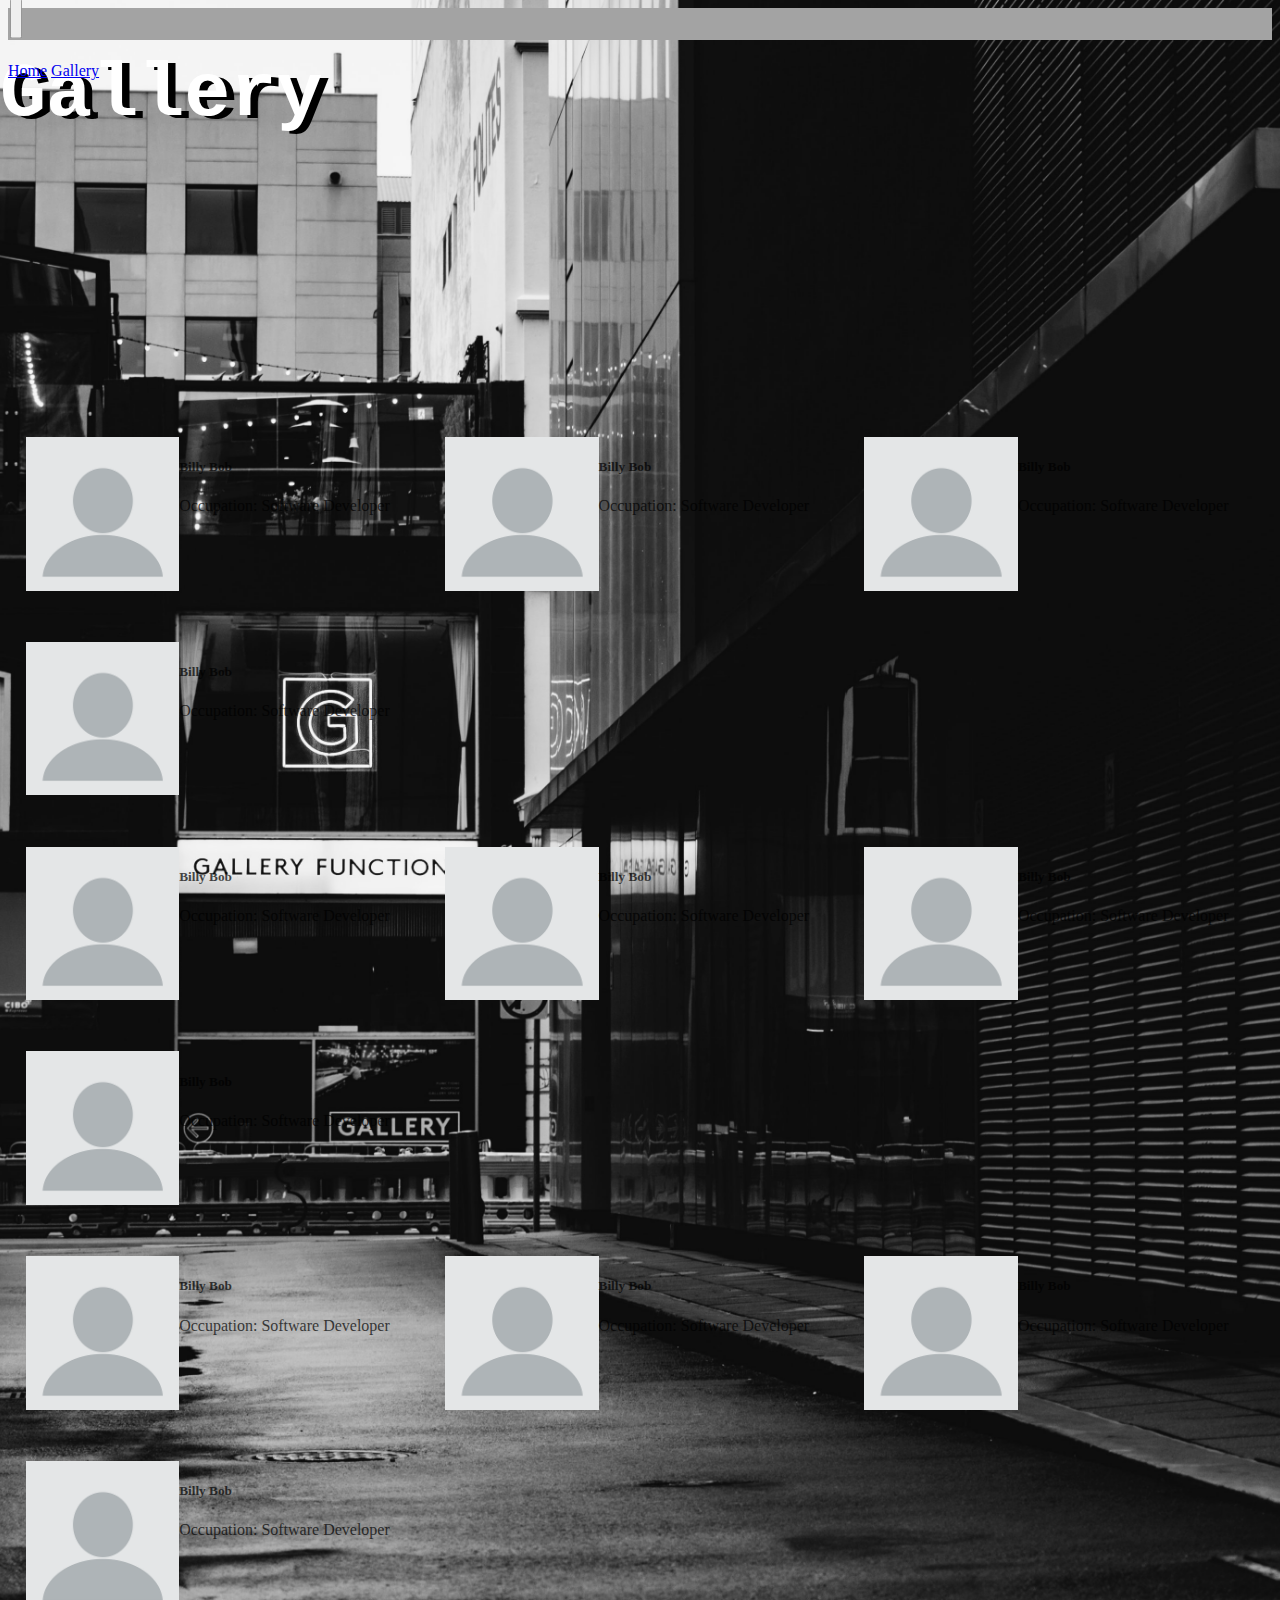
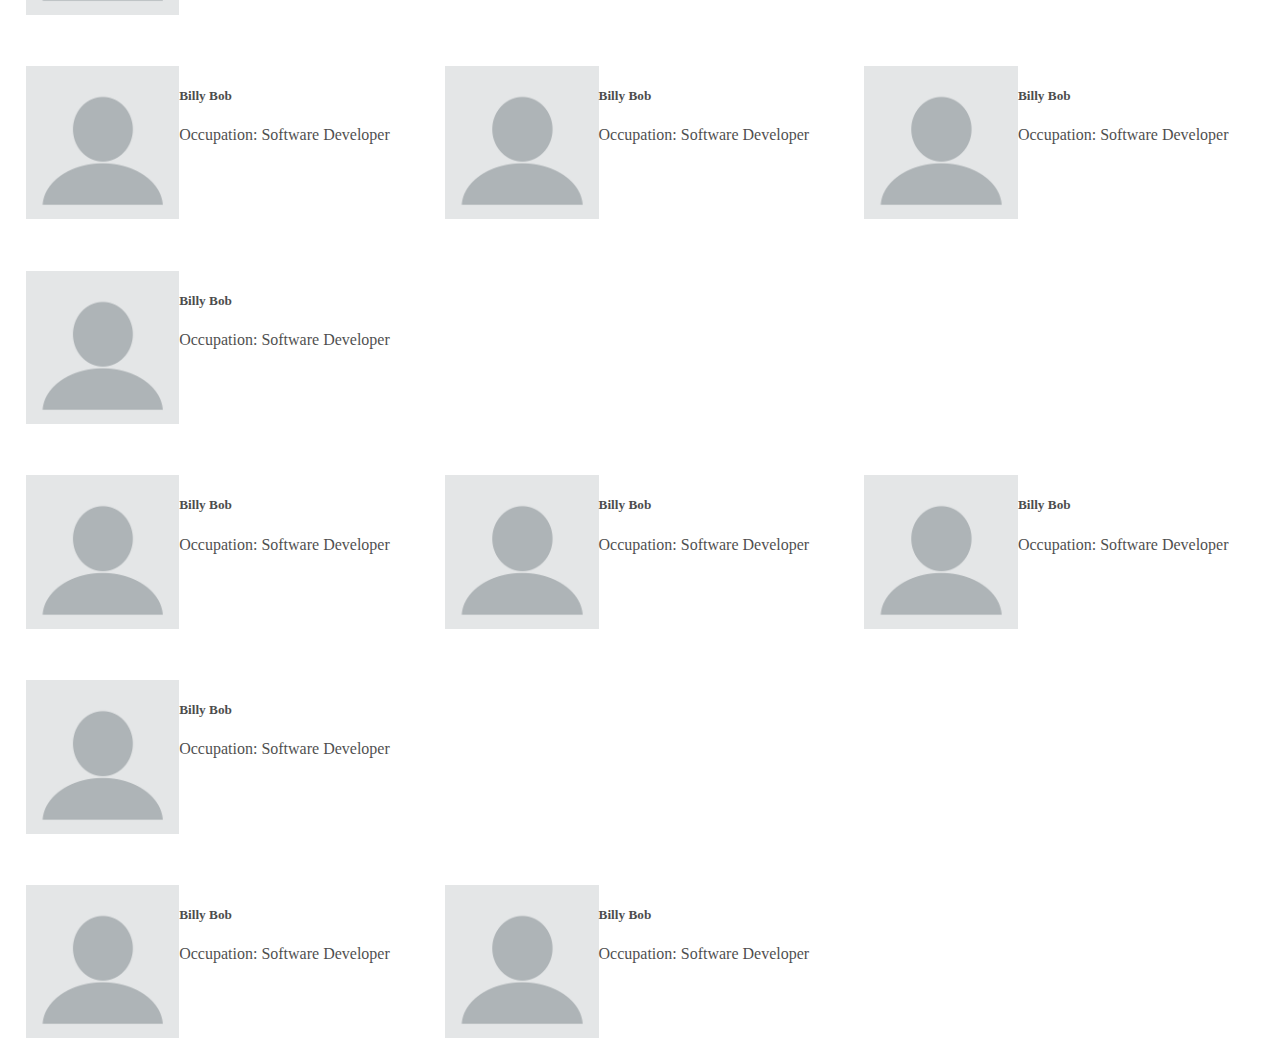
==== gallery.html @ fb4e07bd "Add default images for gallery" ====
<!DOCTYPE html>

<html>
    <head>
        <meta charset="utf-8">
        <meta http-equiv="X-UA-Compatible" content="IE=edge">
        <meta name="description" content="">
        <meta name="viewport" content="width=device-width, initial-scale=1, shrink-to-fit=no">
        <link rel="stylesheet" href="https://cdn.jsdelivr.net/npm/bootstrap-icons@1.4.0/font/bootstrap-icons.css">
        <link href="https://cdn.jsdelivr.net/npm/bootstrap@5.0.0-beta2/dist/css/bootstrap.min.css"
        rel="stylesheet" integrity="sha384-BmbxuPwQa2lc/FVzBcNJ7UAyJxM6wuqIj61tLrc4wSX0szH/Ev+nYRRuWlolflfl" crossorigin="anonymous">
        <link rel="stylesheet" href="galleryStyle.css">
        <title>Most Wanted List</title>
    </head>
    <body>
        <nav class="navbar navbar-expand-lg navbar-light">
            <div class="container-fluid">
                <a class="navbar-brand" href="#"></a>
                <button class="navbar-toggler" type="button" data-bs-toggle="collapse" data-bs-target="#navbarNavAltMarkup" aria-controls="navbarNavAltMarkup" aria-expanded="false" aria-label="Toggle navigation">
                <span class="navbar-toggler-icon"></span>
                </button>
                <div class="collapse navbar-collapse" id="navbarNavAltMarkup">
                <div class="navbar-nav">
                    <a class="nav-link" href="./index.html">Home</a>
                    <a class="nav-link active" aria-current="page" href="#">Gallery</a>

                </div>
                </div>
            </div>
        </nav>
        <div class="background" >
            <a href="https://unsplash.com/@marcus_wallis?utm_source=unsplash&utm_medium=referral&utm_content=creditCopyText" readonly></a>
            <a href="/s/photos/gallery?utm_source=unsplash&utm_medium=referral&utm_content=creditCopyText" readonly></a>
            <div class="container-fluid h-100">
                <div class="row divheight">
                    <div class="d-flex justify-content-center align-items-center p-2 title">
                        <h1>Gallery</h1>
                    </div>
                </div>
                <!-- <div class="row">
                    <div class="col"></div>
                </div> -->
                <div class="row">
                    <div class="col"></div>
                    <div class="card bg-dark text-white col">
                        <img src="images\no-img.png" alt="Random Photo" class="card-img" alt="...">
                        <div class="card-img-overlay">
                            <h5 class="card-title">Billy Bob</h5>
                            <p class="card-text">Occupation: Software Developer</p>
                        </div>
                    </div>
                    
                    <div class="card bg-dark text-white col">
                        <img src="images\no-img.png" alt="Random Photo" class="card-img" alt="...">
                        <div class="card-img-overlay">
                            <h5 class="card-title">Billy Bob</h5>
                            <p class="card-text">Occupation: Software Developer</p>
                        </div>
                    </div>

                    <div class="card bg-dark text-white col">
                        <img src="images\no-img.png" alt="Random Photo" class="card-img" alt="...">
                        <div class="card-img-overlay">
                            <h5 class="card-title">Billy Bob</h5>
                            <p class="card-text">Occupation: Software Developer</p>
                        </div>
                    </div>

                    <div class="card bg-dark text-white col">
                        <img src="images\no-img.png" alt="Random Photo" class="card-img" alt="...">
                        <div class="card-img-overlay">
                            <h5 class="card-title">Billy Bob</h5>
                            <p class="card-text">Occupation: Software Developer</p>
                        </div>
                    </div>
                    <div class="col"></div>
                </div>

                <!-- <div class="row">
                    <div class="col"></div>
                </div> -->
                <div class="row">
                    <div class="col"></div>
                    <div class="card bg-dark text-white col">
                        <img src="images\no-img.png" alt="Random Photo" class="card-img" alt="...">
                        <div class="card-img-overlay">
                            <h5 class="card-title">Billy Bob</h5>
                            <p class="card-text">Occupation: Software Developer</p>
                        </div>
                    </div>
                    
                    <div class="card bg-dark text-white col">
                        <img src="images\no-img.png" alt="Random Photo" class="card-img" alt="...">
                        <div class="card-img-overlay">
                            <h5 class="card-title">Billy Bob</h5>
                            <p class="card-text">Occupation: Software Developer</p>
                        </div>
                    </div>

                    <div class="card bg-dark text-white col">
                        <img src="images\no-img.png" alt="Random Photo" class="card-img" alt="...">
                        <div class="card-img-overlay">
                            <h5 class="card-title">Billy Bob</h5>
                            <p class="card-text">Occupation: Software Developer</p>
                        </div>
                    </div>

                    <div class="card bg-dark text-white col">
                        <img src="images\no-img.png" alt="Random Photo" class="card-img" alt="...">
                        <div class="card-img-overlay">
                            <h5 class="card-title">Billy Bob</h5>
                            <p class="card-text">Occupation: Software Developer</p>
                        </div>
                    </div>
                    <div class="col"></div>
                </div>

                <!-- <div class="row">
                    <div class="col"></div>
                </div> -->
                <div class="row">
                    <div class="col"></div>
                    <div class="card bg-dark text-white col">
                        <img src="images\no-img.png" alt="Random Photo" class="card-img" alt="...">
                        <div class="card-img-overlay">
                            <h5 class="card-title">Billy Bob</h5>
                            <p class="card-text">Occupation: Software Developer</p>
                        </div>
                    </div>
                    
                    <div class="card bg-dark text-white col">
                        <img src="images\no-img.png" alt="Random Photo" class="card-img" alt="...">
                        <div class="card-img-overlay">
                            <h5 class="card-title">Billy Bob</h5>
                            <p class="card-text">Occupation: Software Developer</p>
                        </div>
                    </div>

                    <div class="card bg-dark text-white col">
                        <img src="images\no-img.png" alt="Random Photo" class="card-img" alt="...">
                        <div class="card-img-overlay">
                            <h5 class="card-title">Billy Bob</h5>
                            <p class="card-text">Occupation: Software Developer</p>
                        </div>
                    </div>

                    <div class="card bg-dark text-white col">
                        <img src="images\no-img.png" alt="Random Photo" class="card-img" alt="...">
                        <div class="card-img-overlay">
                            <h5 class="card-title">Billy Bob</h5>
                            <p class="card-text">Occupation: Software Developer</p>
                        </div>
                    </div>
                    <div class="col"></div>
                </div>
<!-- 
                <div class="row">
                    <div class="col"></div>
                </div> -->
                <div class="row">
                    <div class="col"></div>
                    <div class="card bg-dark text-white col">
                        <img src="images\no-img.png" alt="Random Photo" class="card-img" alt="...">
                        <div class="card-img-overlay">
                            <h5 class="card-title">Billy Bob</h5>
                            <p class="card-text">Occupation: Software Developer</p>
                        </div>
                    </div>
                    
                    <div class="card bg-dark text-white col">
                        <img src="images\no-img.png" alt="Random Photo" class="card-img" alt="...">
                        <div class="card-img-overlay">
                            <h5 class="card-title">Billy Bob</h5>
                            <p class="card-text">Occupation: Software Developer</p>
                        </div>
                    </div>

                    <div class="card bg-dark text-white col">
                        <img src="images\no-img.png" alt="Random Photo" class="card-img" alt="...">
                        <div class="card-img-overlay">
                            <h5 class="card-title">Billy Bob</h5>
                            <p class="card-text">Occupation: Software Developer</p>
                        </div>
                    </div>

                    <div class="card bg-dark text-white col">
                        <img src="images\no-img.png" alt="Random Photo" class="card-img" alt="...">
                        <div class="card-img-overlay">
                            <h5 class="card-title">Billy Bob</h5>
                            <p class="card-text">Occupation: Software Developer</p>
                        </div>
                    </div>
                    <div class="col"></div>
                </div>

                <div class="row">
                    <div class="col"></div>
                    <div class="card bg-dark text-white col">
                        <img src="images\no-img.png" alt="Random Photo" class="card-img" alt="...">
                        <div class="card-img-overlay">
                            <h5 class="card-title">Billy Bob</h5>
                            <p class="card-text">Occupation: Software Developer</p>
                        </div>
                    </div>
                    
                    <div class="card bg-dark text-white col">
                        <img src="images\no-img.png" alt="Random Photo" class="card-img" alt="...">
                        <div class="card-img-overlay">
                            <h5 class="card-title">Billy Bob</h5>
                            <p class="card-text">Occupation: Software Developer</p>
                        </div>
                    </div>

                    <div class="card bg-dark text-white col">
                        <img src="images\no-img.png" alt="Random Photo" class="card-img" alt="...">
                        <div class="card-img-overlay">
                            <h5 class="card-title">Billy Bob</h5>
                            <p class="card-text">Occupation: Software Developer</p>
                        </div>
                    </div>

                    <div class="card bg-dark text-white col">
                        <img src="images\no-img.png" alt="Random Photo" class="card-img" alt="...">
                        <div class="card-img-overlay">
                            <h5 class="card-title">Billy Bob</h5>
                            <p class="card-text">Occupation: Software Developer</p>
                        </div>
                    </div>
                    <div class="col"></div>
                </div>

                <div class="row">
                    <div class="col"></div>
                    <div class="col"></div>
                    <div class="card bg-dark text-white col">
                        <img src="images\no-img.png" alt="Random Photo" class="card-img" alt="...">
                        <div class="card-img-overlay">
                            <h5 class="card-title">Billy Bob</h5>
                            <p class="card-text">Occupation: Software Developer</p>
                        </div>
                    </div>
                    
                    <div class="card bg-dark text-white col">
                        <img src="images\no-img.png" alt="Random Photo" class="card-img" alt="...">
                        <div class="card-img-overlay">
                            <h5 class="card-title">Billy Bob</h5>
                            <p class="card-text">Occupation: Software Developer</p>
                        </div>
                    </div>
                    <div class="col"></div>
                    <div class="col"></div>
                </div>

            </div>
        </div>

        <script src="https://cdn.jsdelivr.net/npm/bootstrap@5.0.0-beta2/dist/js/bootstrap.bundle.min.js" 
        integrity="sha384-b5kHyXgcpbZJO/tY9Ul7kGkf1S0CWuKcCD38l8YkeH8z8QjE0GmW1gYU5S9FOnJ0" crossorigin="anonymous"></script>
        <!-- <script src="data.js" type="text/javascript"></script>
        <script src="app.js" type="text/javascript"></script>
        <script src="mostWantedScript.js" type="text/javascript"></script> -->
    </body>
</html>
---- galleryStyle.css ----
/* * {
    border: 1px solid red;
} */

.container {
    height: 100vmax;
    width: auto;
}

.divheight {
    height: 40vmin;
}

/* NavBar*/
nav {
    background-color: rgb(163,163,163);
    height: 4vmax;
}

.navbar-toggler {
    height: 4.15vmax;
    position: relative;
    bottom: 1.25vmax;
    transform: scale(.75);
}

.navbar-toggler-icon {
    position: relative;
    bottom: .775vmax;
}


/* Background */

.background {
    content: "";
    position: absolute;     
    z-index: -1;   
    top: 0;      
    left: 0;      
    bottom: 0;      
    right: 0;
    height: 125vmax;
    width: auto;      
    background-image:url('/images/greyScale_background.jpg');   
    background-repeat:no-repeat;      
    background-size: cover;      
    background-position:center;      
    opacity: 1;
}

/* Title */

.title {
    vertical-align: middle;
}

.title > h1 {
    color: white;
    position: relative;
    font-family: monospace;
    font-size: 6vmax;
    text-shadow: .475rem .2rem  black;
    
}




/* Gallery */

.card {
    height: 12vmax;
    display: inline-flex;
    margin:  2vmax;
    padding: 0;
}

.card > * {
    color: black;
}

.card-img {
    height: 12vmax;
}

.card-title, .card-text {
    opacity: .7;
}


 /* Scroll Bar */

::-webkit-scrollbar {
    width: .75vmax;
    height: 1vmax;
}

::-webkit-scrollbar-track {
    background: #f1f1f1; 
}

::-webkit-scrollbar-thumb {
    background: rgb(92, 88, 88); 
}

::-webkit-scrollbar-thumb:hover {
    background: rgb(111, 109, 109); 
}











@media (min-width: 1200px)
{ 


}

@media (min-width: 992px) 
{
    nav {
        height: 2.5vmax;
    }
    
}

@media (max-width: 768px) 
{
    .card-text {
        display: none;
    }

    .title > h1 {
        text-shadow: .5vmax .35vmax black;
        
    }
}

@media (max-width: 576px) 
{
    .card-text, .card-title {
        display: none;
    }
}
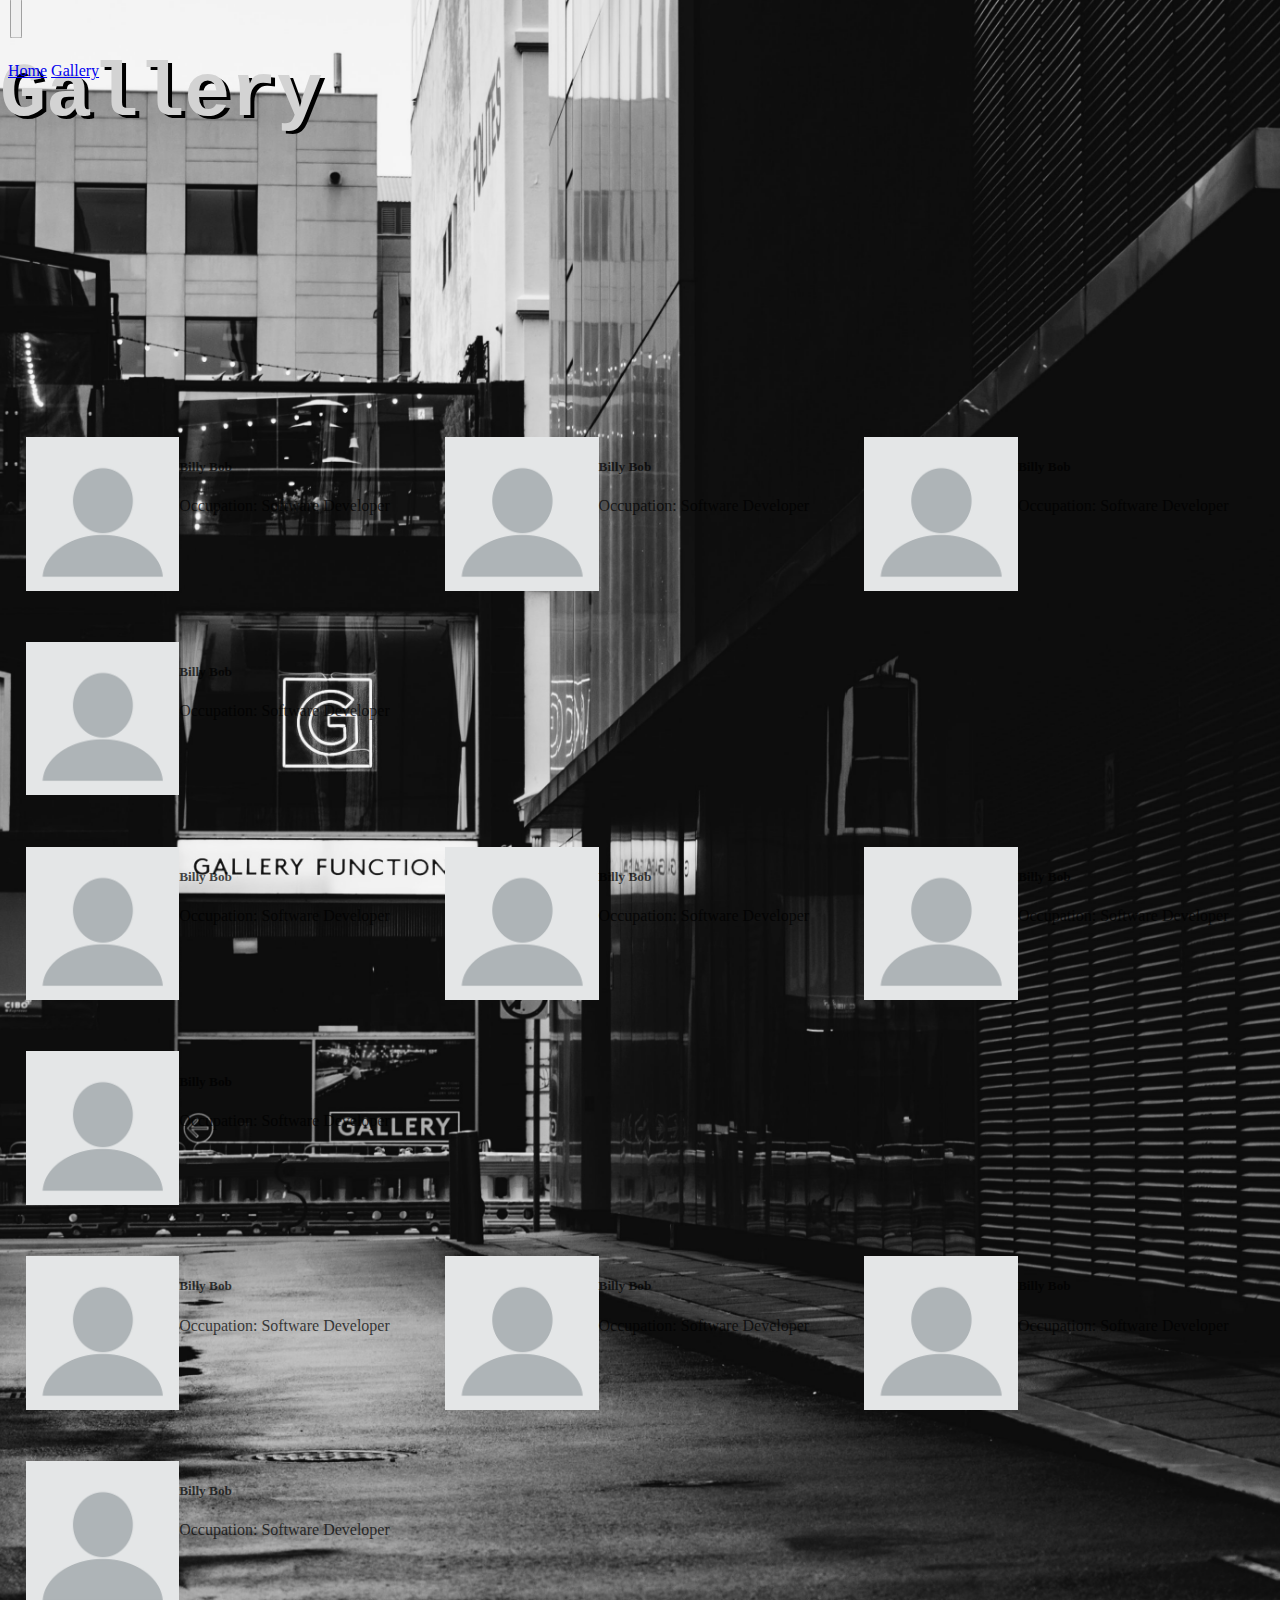
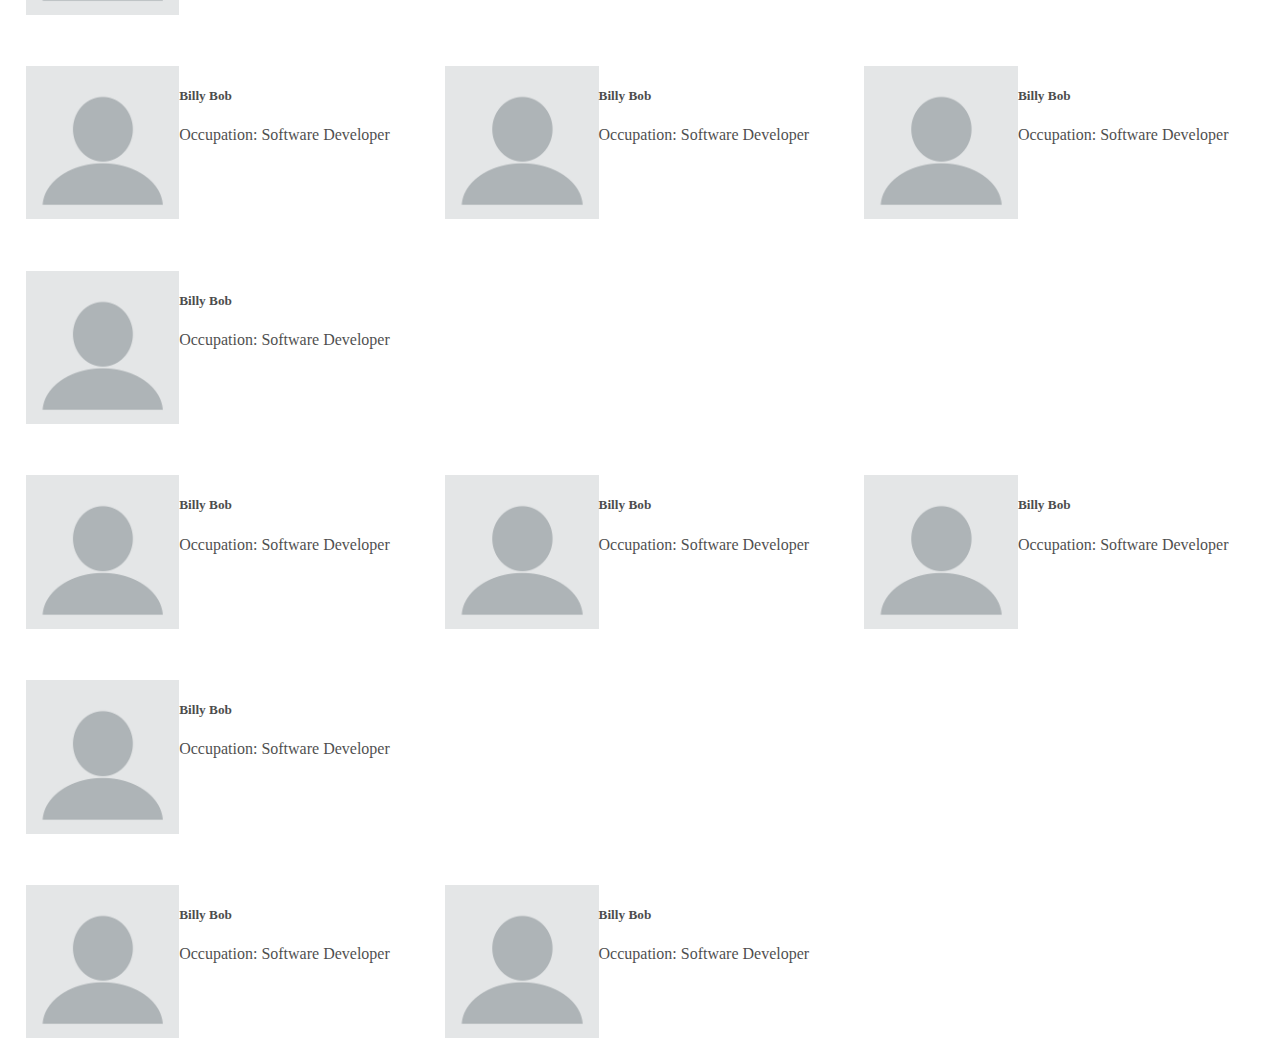
==== commit 8c0c36af: "Added sibling discovery/display and minor corrections for Gallery UI" ====
--- a/gallery.html
+++ b/gallery.html
@@ -13,6 +13,7 @@
         <title>Most Wanted List</title>
     </head>
     <body>
+
         <nav class="navbar navbar-expand-lg navbar-light">
             <div class="container-fluid">
                 <a class="navbar-brand" href="#"></a>
@@ -28,6 +29,7 @@
                 </div>
             </div>
         </nav>
+        
         <div class="background" >
             <a href="https://unsplash.com/@marcus_wallis?utm_source=unsplash&utm_medium=referral&utm_content=creditCopyText" readonly></a>
             <a href="/s/photos/gallery?utm_source=unsplash&utm_medium=referral&utm_content=creditCopyText" readonly></a>
@@ -49,7 +51,7 @@
                             <p class="card-text">Occupation: Software Developer</p>
                         </div>
                     </div>
-                    
+
                     <div class="card bg-dark text-white col">
                         <img src="images\no-img.png" alt="Random Photo" class="card-img" alt="...">
                         <div class="card-img-overlay">
@@ -88,7 +90,7 @@
                             <p class="card-text">Occupation: Software Developer</p>
                         </div>
                     </div>
-                    
+
                     <div class="card bg-dark text-white col">
                         <img src="images\no-img.png" alt="Random Photo" class="card-img" alt="...">
                         <div class="card-img-overlay">
@@ -127,119 +129,119 @@
                             <p class="card-text">Occupation: Software Developer</p>
                         </div>
                     </div>
-                    
-                    <div class="card bg-dark text-white col">
-                        <img src="images\no-img.png" alt="Random Photo" class="card-img" alt="...">
-                        <div class="card-img-overlay">
-                            <h5 class="card-title">Billy Bob</h5>
-                            <p class="card-text">Occupation: Software Developer</p>
-                        </div>
-                    </div>
-
-                    <div class="card bg-dark text-white col">
-                        <img src="images\no-img.png" alt="Random Photo" class="card-img" alt="...">
-                        <div class="card-img-overlay">
-                            <h5 class="card-title">Billy Bob</h5>
-                            <p class="card-text">Occupation: Software Developer</p>
-                        </div>
-                    </div>
-
-                    <div class="card bg-dark text-white col">
-                        <img src="images\no-img.png" alt="Random Photo" class="card-img" alt="...">
-                        <div class="card-img-overlay">
-                            <h5 class="card-title">Billy Bob</h5>
-                            <p class="card-text">Occupation: Software Developer</p>
-                        </div>
-                    </div>
-                    <div class="col"></div>
-                </div>
-<!-- 
-                <div class="row">
-                    <div class="col"></div>
-                </div> -->
-                <div class="row">
-                    <div class="col"></div>
-                    <div class="card bg-dark text-white col">
-                        <img src="images\no-img.png" alt="Random Photo" class="card-img" alt="...">
-                        <div class="card-img-overlay">
-                            <h5 class="card-title">Billy Bob</h5>
-                            <p class="card-text">Occupation: Software Developer</p>
-                        </div>
-                    </div>
-                    
-                    <div class="card bg-dark text-white col">
-                        <img src="images\no-img.png" alt="Random Photo" class="card-img" alt="...">
-                        <div class="card-img-overlay">
-                            <h5 class="card-title">Billy Bob</h5>
-                            <p class="card-text">Occupation: Software Developer</p>
-                        </div>
-                    </div>
-
-                    <div class="card bg-dark text-white col">
-                        <img src="images\no-img.png" alt="Random Photo" class="card-img" alt="...">
-                        <div class="card-img-overlay">
-                            <h5 class="card-title">Billy Bob</h5>
-                            <p class="card-text">Occupation: Software Developer</p>
-                        </div>
-                    </div>
-
-                    <div class="card bg-dark text-white col">
-                        <img src="images\no-img.png" alt="Random Photo" class="card-img" alt="...">
-                        <div class="card-img-overlay">
-                            <h5 class="card-title">Billy Bob</h5>
-                            <p class="card-text">Occupation: Software Developer</p>
-                        </div>
-                    </div>
-                    <div class="col"></div>
-                </div>
-
-                <div class="row">
-                    <div class="col"></div>
-                    <div class="card bg-dark text-white col">
-                        <img src="images\no-img.png" alt="Random Photo" class="card-img" alt="...">
-                        <div class="card-img-overlay">
-                            <h5 class="card-title">Billy Bob</h5>
-                            <p class="card-text">Occupation: Software Developer</p>
-                        </div>
-                    </div>
-                    
-                    <div class="card bg-dark text-white col">
-                        <img src="images\no-img.png" alt="Random Photo" class="card-img" alt="...">
-                        <div class="card-img-overlay">
-                            <h5 class="card-title">Billy Bob</h5>
-                            <p class="card-text">Occupation: Software Developer</p>
-                        </div>
-                    </div>
-
-                    <div class="card bg-dark text-white col">
-                        <img src="images\no-img.png" alt="Random Photo" class="card-img" alt="...">
-                        <div class="card-img-overlay">
-                            <h5 class="card-title">Billy Bob</h5>
-                            <p class="card-text">Occupation: Software Developer</p>
-                        </div>
-                    </div>
-
-                    <div class="card bg-dark text-white col">
-                        <img src="images\no-img.png" alt="Random Photo" class="card-img" alt="...">
-                        <div class="card-img-overlay">
-                            <h5 class="card-title">Billy Bob</h5>
-                            <p class="card-text">Occupation: Software Developer</p>
-                        </div>
-                    </div>
-                    <div class="col"></div>
-                </div>
-
-                <div class="row">
-                    <div class="col"></div>
-                    <div class="col"></div>
-                    <div class="card bg-dark text-white col">
-                        <img src="images\no-img.png" alt="Random Photo" class="card-img" alt="...">
-                        <div class="card-img-overlay">
-                            <h5 class="card-title">Billy Bob</h5>
-                            <p class="card-text">Occupation: Software Developer</p>
-                        </div>
-                    </div>
-                    
+
+                    <div class="card bg-dark text-white col">
+                        <img src="images\no-img.png" alt="Random Photo" class="card-img" alt="...">
+                        <div class="card-img-overlay">
+                            <h5 class="card-title">Billy Bob</h5>
+                            <p class="card-text">Occupation: Software Developer</p>
+                        </div>
+                    </div>
+
+                    <div class="card bg-dark text-white col">
+                        <img src="images\no-img.png" alt="Random Photo" class="card-img" alt="...">
+                        <div class="card-img-overlay">
+                            <h5 class="card-title">Billy Bob</h5>
+                            <p class="card-text">Occupation: Software Developer</p>
+                        </div>
+                    </div>
+
+                    <div class="card bg-dark text-white col">
+                        <img src="images\no-img.png" alt="Random Photo" class="card-img" alt="...">
+                        <div class="card-img-overlay">
+                            <h5 class="card-title">Billy Bob</h5>
+                            <p class="card-text">Occupation: Software Developer</p>
+                        </div>
+                    </div>
+                    <div class="col"></div>
+                </div>
+<!--
+                <div class="row">
+                    <div class="col"></div>
+                </div> -->
+                <div class="row">
+                    <div class="col"></div>
+                    <div class="card bg-dark text-white col">
+                        <img src="images\no-img.png" alt="Random Photo" class="card-img" alt="...">
+                        <div class="card-img-overlay">
+                            <h5 class="card-title">Billy Bob</h5>
+                            <p class="card-text">Occupation: Software Developer</p>
+                        </div>
+                    </div>
+
+                    <div class="card bg-dark text-white col">
+                        <img src="images\no-img.png" alt="Random Photo" class="card-img" alt="...">
+                        <div class="card-img-overlay">
+                            <h5 class="card-title">Billy Bob</h5>
+                            <p class="card-text">Occupation: Software Developer</p>
+                        </div>
+                    </div>
+
+                    <div class="card bg-dark text-white col">
+                        <img src="images\no-img.png" alt="Random Photo" class="card-img" alt="...">
+                        <div class="card-img-overlay">
+                            <h5 class="card-title">Billy Bob</h5>
+                            <p class="card-text">Occupation: Software Developer</p>
+                        </div>
+                    </div>
+
+                    <div class="card bg-dark text-white col">
+                        <img src="images\no-img.png" alt="Random Photo" class="card-img" alt="...">
+                        <div class="card-img-overlay">
+                            <h5 class="card-title">Billy Bob</h5>
+                            <p class="card-text">Occupation: Software Developer</p>
+                        </div>
+                    </div>
+                    <div class="col"></div>
+                </div>
+
+                <div class="row">
+                    <div class="col"></div>
+                    <div class="card bg-dark text-white col">
+                        <img src="images\no-img.png" alt="Random Photo" class="card-img" alt="...">
+                        <div class="card-img-overlay">
+                            <h5 class="card-title">Billy Bob</h5>
+                            <p class="card-text">Occupation: Software Developer</p>
+                        </div>
+                    </div>
+
+                    <div class="card bg-dark text-white col">
+                        <img src="images\no-img.png" alt="Random Photo" class="card-img" alt="...">
+                        <div class="card-img-overlay">
+                            <h5 class="card-title">Billy Bob</h5>
+                            <p class="card-text">Occupation: Software Developer</p>
+                        </div>
+                    </div>
+
+                    <div class="card bg-dark text-white col">
+                        <img src="images\no-img.png" alt="Random Photo" class="card-img" alt="...">
+                        <div class="card-img-overlay">
+                            <h5 class="card-title">Billy Bob</h5>
+                            <p class="card-text">Occupation: Software Developer</p>
+                        </div>
+                    </div>
+
+                    <div class="card bg-dark text-white col">
+                        <img src="images\no-img.png" alt="Random Photo" class="card-img" alt="...">
+                        <div class="card-img-overlay">
+                            <h5 class="card-title">Billy Bob</h5>
+                            <p class="card-text">Occupation: Software Developer</p>
+                        </div>
+                    </div>
+                    <div class="col"></div>
+                </div>
+
+                <div class="row">
+                    <div class="col"></div>
+                    <div class="col"></div>
+                    <div class="card bg-dark text-white col">
+                        <img src="images\no-img.png" alt="Random Photo" class="card-img" alt="...">
+                        <div class="card-img-overlay">
+                            <h5 class="card-title">Billy Bob</h5>
+                            <p class="card-text">Occupation: Software Developer</p>
+                        </div>
+                    </div>
+
                     <div class="card bg-dark text-white col">
                         <img src="images\no-img.png" alt="Random Photo" class="card-img" alt="...">
                         <div class="card-img-overlay">
@@ -254,7 +256,7 @@
             </div>
         </div>
 
-        <script src="https://cdn.jsdelivr.net/npm/bootstrap@5.0.0-beta2/dist/js/bootstrap.bundle.min.js" 
+        <script src="https://cdn.jsdelivr.net/npm/bootstrap@5.0.0-beta2/dist/js/bootstrap.bundle.min.js"
         integrity="sha384-b5kHyXgcpbZJO/tY9Ul7kGkf1S0CWuKcCD38l8YkeH8z8QjE0GmW1gYU5S9FOnJ0" crossorigin="anonymous"></script>
         <!-- <script src="data.js" type="text/javascript"></script>
         <script src="app.js" type="text/javascript"></script>
--- a/galleryStyle.css
+++ b/galleryStyle.css
@@ -13,7 +13,7 @@
 
 /* NavBar*/
 nav {
-    background-color: rgb(163,163,163);
+    /* background-color: rgb(163,163,163); */
     height: 4vmax;
 }
 
@@ -34,18 +34,18 @@
 
 .background {
     content: "";
-    position: absolute;     
-    z-index: -1;   
-    top: 0;      
-    left: 0;      
-    bottom: 0;      
+    position: absolute;
+    z-index: -1;
+    top: 0;
+    left: 0;
+    bottom: 0;
     right: 0;
     height: 125vmax;
-    width: auto;      
-    background-image:url('/images/greyScale_background.jpg');   
-    background-repeat:no-repeat;      
-    background-size: cover;      
-    background-position:center;      
+    width: auto;
+    background-image:url('./images/greyScale_background.jpg');
+    background-repeat:no-repeat;
+    background-size: cover;
+    background-position:center;
     opacity: 1;
 }
 
@@ -56,12 +56,12 @@
 }
 
 .title > h1 {
-    color: white;
+    color: lightgray;
     position: relative;
     font-family: monospace;
     font-size: 6vmax;
-    text-shadow: .475rem .2rem  black;
-    
+    text-shadow: .25rem .2rem  black;
+
 }
 
 
@@ -97,15 +97,15 @@
 }
 
 ::-webkit-scrollbar-track {
-    background: #f1f1f1; 
+    background: #f1f1f1;
 }
 
 ::-webkit-scrollbar-thumb {
-    background: rgb(92, 88, 88); 
+    background: rgb(92, 88, 88);
 }
 
 ::-webkit-scrollbar-thumb:hover {
-    background: rgb(111, 109, 109); 
+    background: rgb(111, 109, 109);
 }
 
 
@@ -119,20 +119,20 @@
 
 
 @media (min-width: 1200px)
-{ 
+{
 
 
 }
 
-@media (min-width: 992px) 
+@media (min-width: 992px)
 {
     nav {
         height: 2.5vmax;
     }
-    
+
 }
 
-@media (max-width: 768px) 
+@media (max-width: 768px)
 {
     .card-text {
         display: none;
@@ -140,11 +140,11 @@
 
     .title > h1 {
         text-shadow: .5vmax .35vmax black;
-        
+
     }
 }
 
-@media (max-width: 576px) 
+@media (max-width: 576px)
 {
     .card-text, .card-title {
         display: none;
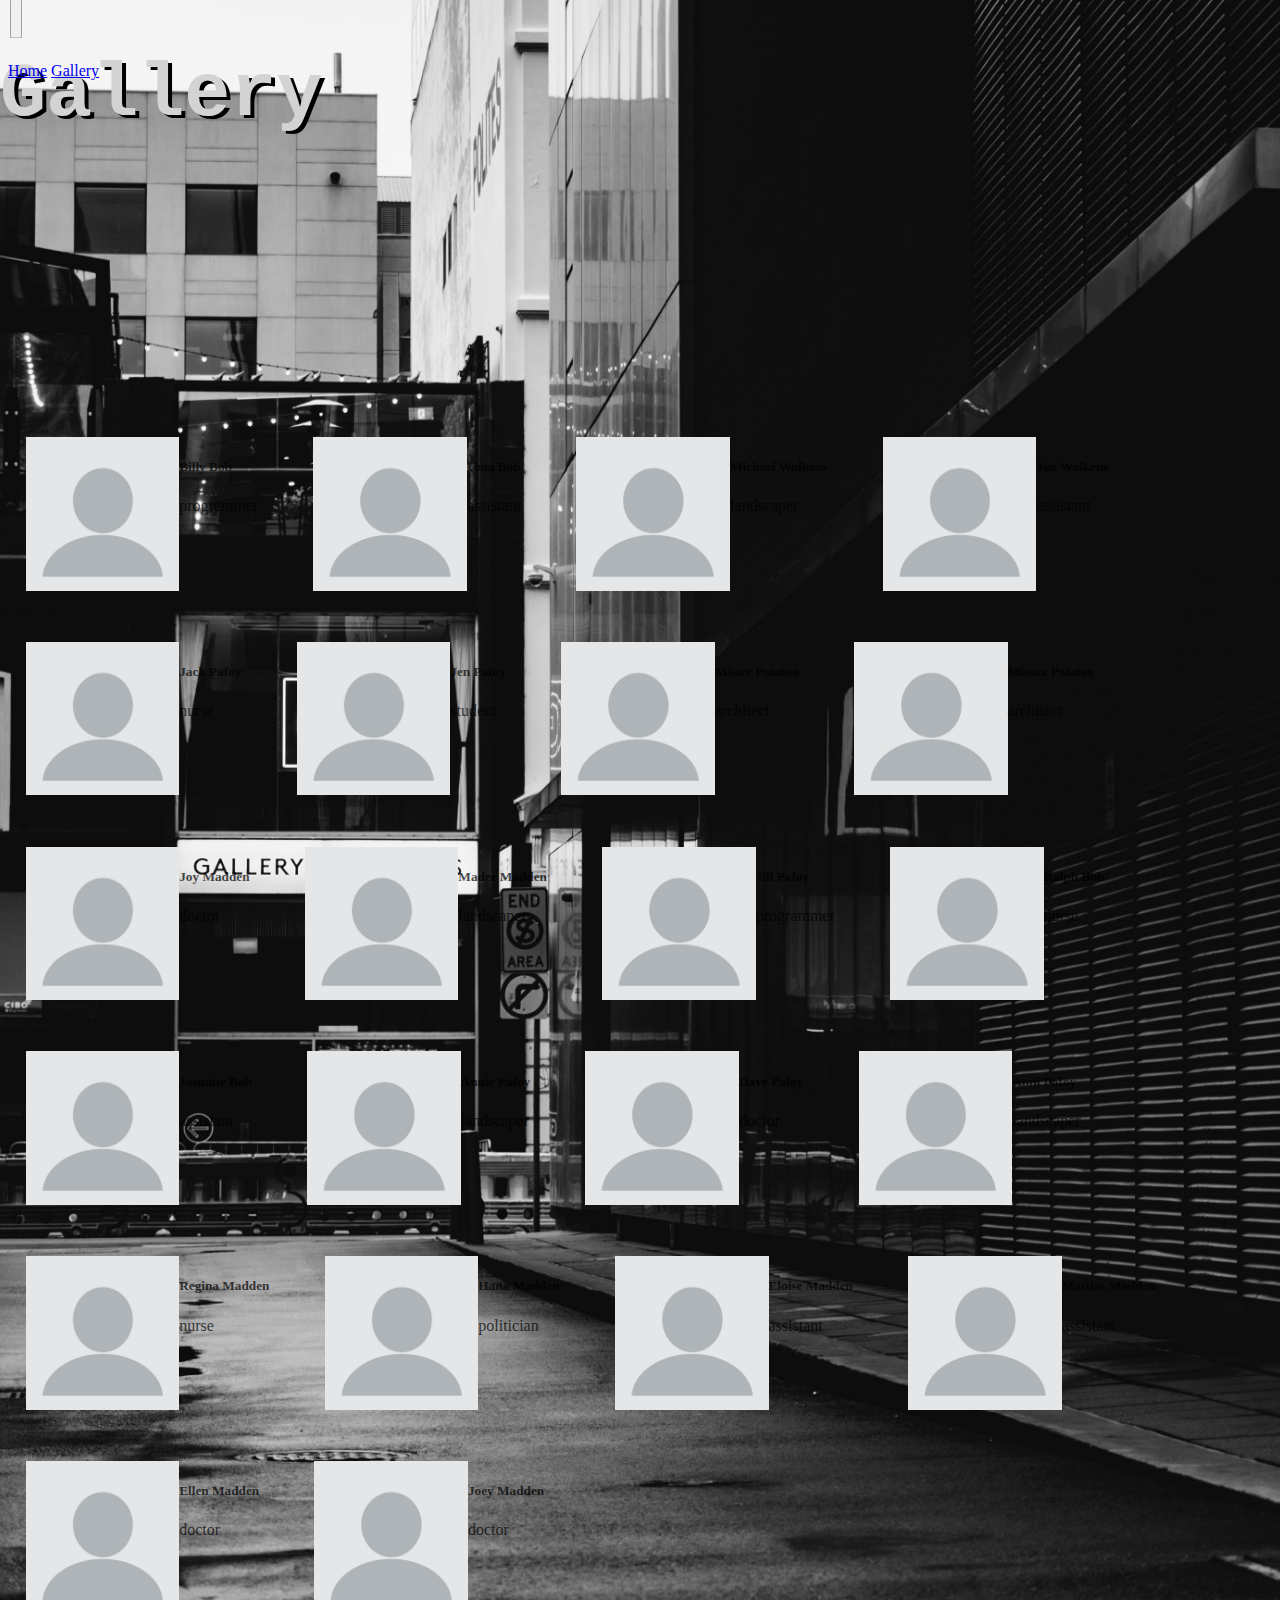
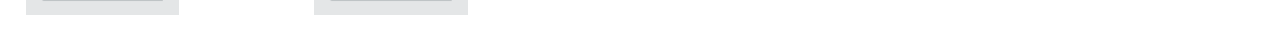
==== commit fa33733b: "Add data for cards in gallery" ====
--- a/gallery.html
+++ b/gallery.html
@@ -13,7 +13,6 @@
         <title>Most Wanted List</title>
     </head>
     <body>
-
         <nav class="navbar navbar-expand-lg navbar-light">
             <div class="container-fluid">
                 <a class="navbar-brand" href="#"></a>
@@ -29,7 +28,6 @@
                 </div>
             </div>
         </nav>
-        
         <div class="background" >
             <a href="https://unsplash.com/@marcus_wallis?utm_source=unsplash&utm_medium=referral&utm_content=creditCopyText" readonly></a>
             <a href="/s/photos/gallery?utm_source=unsplash&utm_medium=referral&utm_content=creditCopyText" readonly></a>
@@ -47,34 +45,34 @@
                     <div class="card bg-dark text-white col">
                         <img src="images\no-img.png" alt="Random Photo" class="card-img" alt="...">
                         <div class="card-img-overlay">
+                            <h5 class="card-title" id="card-title">Billy Bob</h5>
+                            <p class="card-text">Occupation: Software Developer</p>
+                        </div>
+                    </div>
+                    
+                    <div class="card bg-dark text-white col">
+                        <img src="images\no-img.png" alt="Random Photo" class="card-img" alt="...">
+                        <div class="card-img-overlay">
+                            <h5 class="card-title" id="card-title">Billy Bob</h5>
+                            <p class="card-text">Occupation: Software Developer</p>
+                        </div>
+                    </div>
+
+                    <div class="card bg-dark text-white col">
+                        <img src="images\no-img.png" alt="Random Photo" class="card-img" alt="...">
+                        <div class="card-img-overlay">
+                            <h5 class="card-title" id="card-title">Billy Bob</h5>
+                            <p class="card-text">Occupation: Software Developer</p>
+                        </div>
+                    </div>
+
+                    <div class="card bg-dark text-white col">
+                        <img src="images\no-img.png" alt="Random Photo" class="card-img" alt="...">
+                        <div class="card-img-overlay" id="card-title">
                             <h5 class="card-title">Billy Bob</h5>
                             <p class="card-text">Occupation: Software Developer</p>
                         </div>
                     </div>
-
-                    <div class="card bg-dark text-white col">
-                        <img src="images\no-img.png" alt="Random Photo" class="card-img" alt="...">
-                        <div class="card-img-overlay">
-                            <h5 class="card-title">Billy Bob</h5>
-                            <p class="card-text">Occupation: Software Developer</p>
-                        </div>
-                    </div>
-
-                    <div class="card bg-dark text-white col">
-                        <img src="images\no-img.png" alt="Random Photo" class="card-img" alt="...">
-                        <div class="card-img-overlay">
-                            <h5 class="card-title">Billy Bob</h5>
-                            <p class="card-text">Occupation: Software Developer</p>
-                        </div>
-                    </div>
-
-                    <div class="card bg-dark text-white col">
-                        <img src="images\no-img.png" alt="Random Photo" class="card-img" alt="...">
-                        <div class="card-img-overlay">
-                            <h5 class="card-title">Billy Bob</h5>
-                            <p class="card-text">Occupation: Software Developer</p>
-                        </div>
-                    </div>
                     <div class="col"></div>
                 </div>
 
@@ -86,31 +84,31 @@
                     <div class="card bg-dark text-white col">
                         <img src="images\no-img.png" alt="Random Photo" class="card-img" alt="...">
                         <div class="card-img-overlay">
-                            <h5 class="card-title">Billy Bob</h5>
-                            <p class="card-text">Occupation: Software Developer</p>
-                        </div>
-                    </div>
-
-                    <div class="card bg-dark text-white col">
-                        <img src="images\no-img.png" alt="Random Photo" class="card-img" alt="...">
-                        <div class="card-img-overlay">
-                            <h5 class="card-title">Billy Bob</h5>
-                            <p class="card-text">Occupation: Software Developer</p>
-                        </div>
-                    </div>
-
-                    <div class="card bg-dark text-white col">
-                        <img src="images\no-img.png" alt="Random Photo" class="card-img" alt="...">
-                        <div class="card-img-overlay">
-                            <h5 class="card-title">Billy Bob</h5>
-                            <p class="card-text">Occupation: Software Developer</p>
-                        </div>
-                    </div>
-
-                    <div class="card bg-dark text-white col">
-                        <img src="images\no-img.png" alt="Random Photo" class="card-img" alt="...">
-                        <div class="card-img-overlay">
-                            <h5 class="card-title">Billy Bob</h5>
+                            <h5 class="card-title" id="card-title">Billy Bob</h5>
+                            <p class="card-text">Occupation: Software Developer</p>
+                        </div>
+                    </div>
+                    
+                    <div class="card bg-dark text-white col">
+                        <img src="images\no-img.png" alt="Random Photo" class="card-img" alt="...">
+                        <div class="card-img-overlay">
+                            <h5 class="card-title" id="card-title">Billy Bob</h5>
+                            <p class="card-text">Occupation: Software Developer</p>
+                        </div>
+                    </div>
+
+                    <div class="card bg-dark text-white col">
+                        <img src="images\no-img.png" alt="Random Photo" class="card-img" alt="...">
+                        <div class="card-img-overlay">
+                            <h5 class="card-title" id="card-title">Billy Bob</h5>
+                            <p class="card-text">Occupation: Software Developer</p>
+                        </div>
+                    </div>
+
+                    <div class="card bg-dark text-white col">
+                        <img src="images\no-img.png" alt="Random Photo" class="card-img" alt="...">
+                        <div class="card-img-overlay">
+                            <h5 class="card-title" id="card-title">Billy Bob</h5>
                             <p class="card-text">Occupation: Software Developer</p>
                         </div>
                     </div>
@@ -125,127 +123,127 @@
                     <div class="card bg-dark text-white col">
                         <img src="images\no-img.png" alt="Random Photo" class="card-img" alt="...">
                         <div class="card-img-overlay">
-                            <h5 class="card-title">Billy Bob</h5>
-                            <p class="card-text">Occupation: Software Developer</p>
-                        </div>
-                    </div>
-
-                    <div class="card bg-dark text-white col">
-                        <img src="images\no-img.png" alt="Random Photo" class="card-img" alt="...">
-                        <div class="card-img-overlay">
-                            <h5 class="card-title">Billy Bob</h5>
-                            <p class="card-text">Occupation: Software Developer</p>
-                        </div>
-                    </div>
-
-                    <div class="card bg-dark text-white col">
-                        <img src="images\no-img.png" alt="Random Photo" class="card-img" alt="...">
-                        <div class="card-img-overlay">
-                            <h5 class="card-title">Billy Bob</h5>
-                            <p class="card-text">Occupation: Software Developer</p>
-                        </div>
-                    </div>
-
-                    <div class="card bg-dark text-white col">
-                        <img src="images\no-img.png" alt="Random Photo" class="card-img" alt="...">
-                        <div class="card-img-overlay">
-                            <h5 class="card-title">Billy Bob</h5>
-                            <p class="card-text">Occupation: Software Developer</p>
-                        </div>
-                    </div>
-                    <div class="col"></div>
-                </div>
-<!--
-                <div class="row">
-                    <div class="col"></div>
-                </div> -->
-                <div class="row">
-                    <div class="col"></div>
-                    <div class="card bg-dark text-white col">
-                        <img src="images\no-img.png" alt="Random Photo" class="card-img" alt="...">
-                        <div class="card-img-overlay">
-                            <h5 class="card-title">Billy Bob</h5>
-                            <p class="card-text">Occupation: Software Developer</p>
-                        </div>
-                    </div>
-
-                    <div class="card bg-dark text-white col">
-                        <img src="images\no-img.png" alt="Random Photo" class="card-img" alt="...">
-                        <div class="card-img-overlay">
-                            <h5 class="card-title">Billy Bob</h5>
-                            <p class="card-text">Occupation: Software Developer</p>
-                        </div>
-                    </div>
-
-                    <div class="card bg-dark text-white col">
-                        <img src="images\no-img.png" alt="Random Photo" class="card-img" alt="...">
-                        <div class="card-img-overlay">
-                            <h5 class="card-title">Billy Bob</h5>
-                            <p class="card-text">Occupation: Software Developer</p>
-                        </div>
-                    </div>
-
-                    <div class="card bg-dark text-white col">
-                        <img src="images\no-img.png" alt="Random Photo" class="card-img" alt="...">
-                        <div class="card-img-overlay">
-                            <h5 class="card-title">Billy Bob</h5>
-                            <p class="card-text">Occupation: Software Developer</p>
-                        </div>
-                    </div>
-                    <div class="col"></div>
-                </div>
-
-                <div class="row">
-                    <div class="col"></div>
-                    <div class="card bg-dark text-white col">
-                        <img src="images\no-img.png" alt="Random Photo" class="card-img" alt="...">
-                        <div class="card-img-overlay">
-                            <h5 class="card-title">Billy Bob</h5>
-                            <p class="card-text">Occupation: Software Developer</p>
-                        </div>
-                    </div>
-
-                    <div class="card bg-dark text-white col">
-                        <img src="images\no-img.png" alt="Random Photo" class="card-img" alt="...">
-                        <div class="card-img-overlay">
-                            <h5 class="card-title">Billy Bob</h5>
-                            <p class="card-text">Occupation: Software Developer</p>
-                        </div>
-                    </div>
-
-                    <div class="card bg-dark text-white col">
-                        <img src="images\no-img.png" alt="Random Photo" class="card-img" alt="...">
-                        <div class="card-img-overlay">
-                            <h5 class="card-title">Billy Bob</h5>
-                            <p class="card-text">Occupation: Software Developer</p>
-                        </div>
-                    </div>
-
-                    <div class="card bg-dark text-white col">
-                        <img src="images\no-img.png" alt="Random Photo" class="card-img" alt="...">
-                        <div class="card-img-overlay">
-                            <h5 class="card-title">Billy Bob</h5>
-                            <p class="card-text">Occupation: Software Developer</p>
-                        </div>
-                    </div>
-                    <div class="col"></div>
-                </div>
-
-                <div class="row">
-                    <div class="col"></div>
-                    <div class="col"></div>
-                    <div class="card bg-dark text-white col">
-                        <img src="images\no-img.png" alt="Random Photo" class="card-img" alt="...">
-                        <div class="card-img-overlay">
-                            <h5 class="card-title">Billy Bob</h5>
-                            <p class="card-text">Occupation: Software Developer</p>
-                        </div>
-                    </div>
-
-                    <div class="card bg-dark text-white col">
-                        <img src="images\no-img.png" alt="Random Photo" class="card-img" alt="...">
-                        <div class="card-img-overlay">
-                            <h5 class="card-title">Billy Bob</h5>
+                            <h5 class="card-title" id="card-title">Billy Bob</h5>
+                            <p class="card-text" id="card-title">Occupation: Software Developer</p>
+                        </div>
+                    </div>
+                    
+                    <div class="card bg-dark text-white col">
+                        <img src="images\no-img.png" alt="Random Photo" class="card-img" alt="...">
+                        <div class="card-img-overlay">
+                            <h5 class="card-title" id="card-title">Billy Bob</h5>
+                            <p class="card-text">Occupation: Software Developer</p>
+                        </div>
+                    </div>
+
+                    <div class="card bg-dark text-white col">
+                        <img src="images\no-img.png" alt="Random Photo" class="card-img" alt="...">
+                        <div class="card-img-overlay">
+                            <h5 class="card-title" id="card-title">Billy Bob</h5>
+                            <p class="card-text">Occupation: Software Developer</p>
+                        </div>
+                    </div>
+
+                    <div class="card bg-dark text-white col">
+                        <img src="images\no-img.png" alt="Random Photo" class="card-img" alt="...">
+                        <div class="card-img-overlay">
+                            <h5 class="card-title" id="card-title">Billy Bob</h5>
+                            <p class="card-text">Occupation: Software Developer</p>
+                        </div>
+                    </div>
+                    <div class="col"></div>
+                </div>
+<!-- 
+                <div class="row">
+                    <div class="col"></div>
+                </div> -->
+                <div class="row">
+                    <div class="col"></div>
+                    <div class="card bg-dark text-white col">
+                        <img src="images\no-img.png" alt="Random Photo" class="card-img" alt="...">
+                        <div class="card-img-overlay">
+                            <h5 class="card-title" id="card-title">Billy Bob</h5>
+                            <p class="card-text">Occupation: Software Developer</p>
+                        </div>
+                    </div>
+                    
+                    <div class="card bg-dark text-white col">
+                        <img src="images\no-img.png" alt="Random Photo" class="card-img" alt="...">
+                        <div class="card-img-overlay">
+                            <h5 class="card-title" id="card-title">Billy Bob</h5>
+                            <p class="card-text">Occupation: Software Developer</p>
+                        </div>
+                    </div>
+
+                    <div class="card bg-dark text-white col">
+                        <img src="images\no-img.png" alt="Random Photo" class="card-img" alt="...">
+                        <div class="card-img-overlay">
+                            <h5 class="card-title" id="card-title">Billy Bob</h5>
+                            <p class="card-text">Occupation: Software Developer</p>
+                        </div>
+                    </div>
+
+                    <div class="card bg-dark text-white col">
+                        <img src="images\no-img.png" alt="Random Photo" class="card-img" alt="...">
+                        <div class="card-img-overlay">
+                            <h5 class="card-title" id="card-title">Billy Bob</h5>
+                            <p class="card-text">Occupation: Software Developer</p>
+                        </div>
+                    </div>
+                    <div class="col"></div>
+                </div>
+
+                <div class="row">
+                    <div class="col"></div>
+                    <div class="card bg-dark text-white col">
+                        <img src="images\no-img.png" alt="Random Photo" class="card-img" alt="...">
+                        <div class="card-img-overlay">
+                            <h5 class="card-title" id="card-title">Billy Bob</h5>
+                            <p class="card-text">Occupation: Software Developer</p>
+                        </div>
+                    </div>
+                    
+                    <div class="card bg-dark text-white col">
+                        <img src="images\no-img.png" alt="Random Photo" class="card-img" alt="...">
+                        <div class="card-img-overlay">
+                            <h5 class="card-title" id="card-title">Billy Bob</h5>
+                            <p class="card-text">Occupation: Software Developer</p>
+                        </div>
+                    </div>
+
+                    <div class="card bg-dark text-white col">
+                        <img src="images\no-img.png" alt="Random Photo" class="card-img" alt="...">
+                        <div class="card-img-overlay">
+                            <h5 class="card-title" id="card-title">Billy Bob</h5>
+                            <p class="card-text">Occupation: Software Developer</p>
+                        </div>
+                    </div>
+
+                    <div class="card bg-dark text-white col">
+                        <img src="images\no-img.png" alt="Random Photo" class="card-img" alt="...">
+                        <div class="card-img-overlay">
+                            <h5 class="card-title" id="card-title">Billy Bob</h5>
+                            <p class="card-text">Occupation: Software Developer</p>
+                        </div>
+                    </div>
+                    <div class="col"></div>
+                </div>
+
+                <div class="row">
+                    <div class="col"></div>
+                    <div class="col"></div>
+                    <div class="card bg-dark text-white col">
+                        <img src="images\no-img.png" alt="Random Photo" class="card-img" alt="...">
+                        <div class="card-img-overlay">
+                            <h5 class="card-title" id="card-title">Billy Bob</h5>
+                            <p class="card-text">Occupation: Software Developer</p>
+                        </div>
+                    </div>
+                    
+                    <div class="card bg-dark text-white col">
+                        <img src="images\no-img.png" alt="Random Photo" class="card-img" alt="...">
+                        <div class="card-img-overlay">
+                            <h5 class="card-title" id="card-title">Billy Bob</h5>
                             <p class="card-text">Occupation: Software Developer</p>
                         </div>
                     </div>
@@ -256,10 +254,8 @@
             </div>
         </div>
 
-        <script src="https://cdn.jsdelivr.net/npm/bootstrap@5.0.0-beta2/dist/js/bootstrap.bundle.min.js"
-        integrity="sha384-b5kHyXgcpbZJO/tY9Ul7kGkf1S0CWuKcCD38l8YkeH8z8QjE0GmW1gYU5S9FOnJ0" crossorigin="anonymous"></script>
-        <!-- <script src="data.js" type="text/javascript"></script>
+        <script src="data.js" type="text/javascript"></script>
         <script src="app.js" type="text/javascript"></script>
-        <script src="mostWantedScript.js" type="text/javascript"></script> -->
+        <script src="mostWantedScript.js" type="text/javascript"></script>
     </body>
 </html>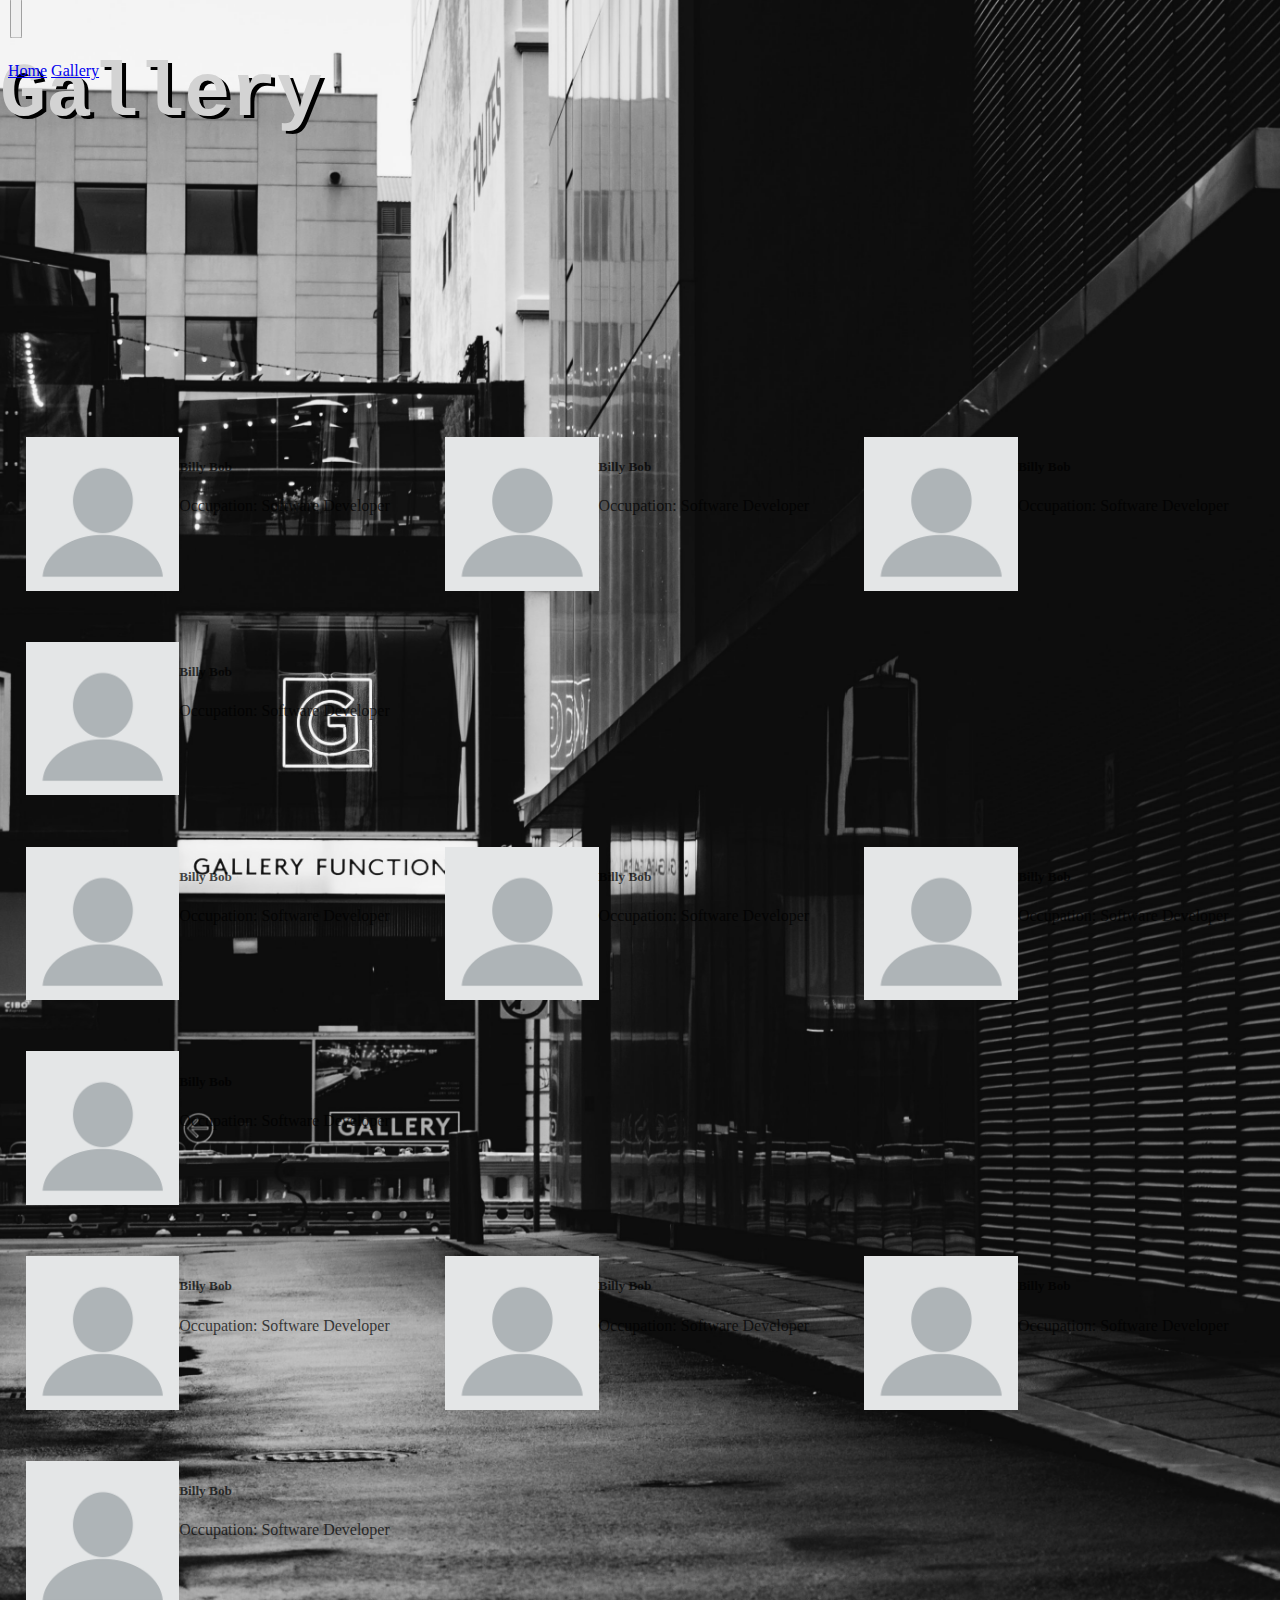
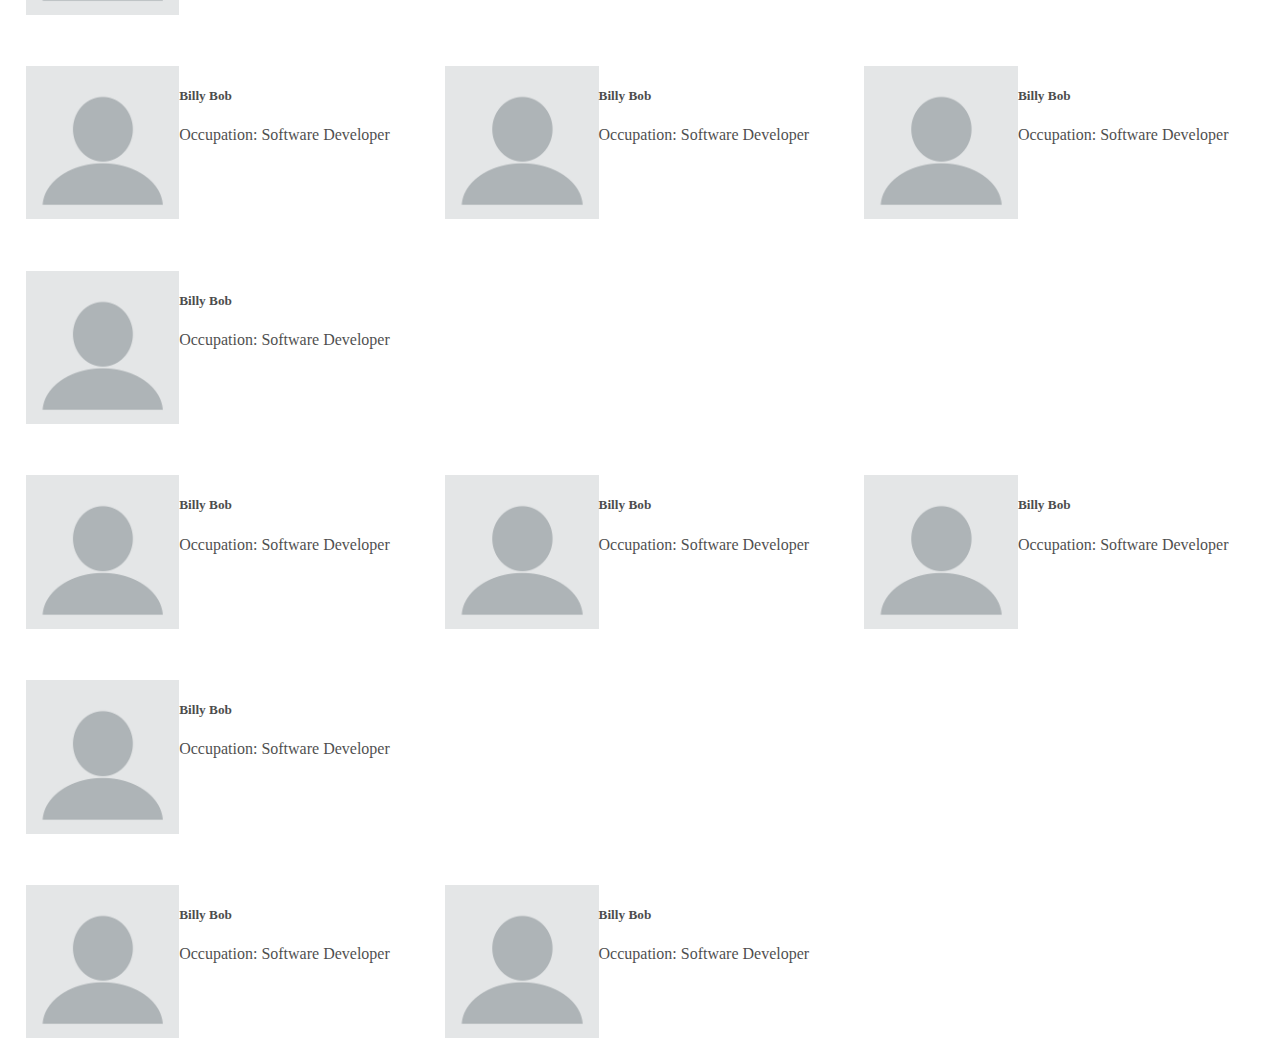
==== commit 9fd5bd49: "commit merge" ====
--- a/gallery.html
+++ b/gallery.html
@@ -13,6 +13,7 @@
         <title>Most Wanted List</title>
     </head>
     <body>
+
         <nav class="navbar navbar-expand-lg navbar-light">
             <div class="container-fluid">
                 <a class="navbar-brand" href="#"></a>
@@ -28,6 +29,7 @@
                 </div>
             </div>
         </nav>
+        
         <div class="background" >
             <a href="https://unsplash.com/@marcus_wallis?utm_source=unsplash&utm_medium=referral&utm_content=creditCopyText" readonly></a>
             <a href="/s/photos/gallery?utm_source=unsplash&utm_medium=referral&utm_content=creditCopyText" readonly></a>
@@ -49,7 +51,7 @@
                             <p class="card-text">Occupation: Software Developer</p>
                         </div>
                     </div>
-                    
+
                     <div class="card bg-dark text-white col">
                         <img src="images\no-img.png" alt="Random Photo" class="card-img" alt="...">
                         <div class="card-img-overlay">
@@ -88,7 +90,7 @@
                             <p class="card-text">Occupation: Software Developer</p>
                         </div>
                     </div>
-                    
+
                     <div class="card bg-dark text-white col">
                         <img src="images\no-img.png" alt="Random Photo" class="card-img" alt="...">
                         <div class="card-img-overlay">
@@ -127,119 +129,119 @@
                             <p class="card-text" id="card-title">Occupation: Software Developer</p>
                         </div>
                     </div>
-                    
-                    <div class="card bg-dark text-white col">
-                        <img src="images\no-img.png" alt="Random Photo" class="card-img" alt="...">
-                        <div class="card-img-overlay">
-                            <h5 class="card-title" id="card-title">Billy Bob</h5>
-                            <p class="card-text">Occupation: Software Developer</p>
-                        </div>
-                    </div>
-
-                    <div class="card bg-dark text-white col">
-                        <img src="images\no-img.png" alt="Random Photo" class="card-img" alt="...">
-                        <div class="card-img-overlay">
-                            <h5 class="card-title" id="card-title">Billy Bob</h5>
-                            <p class="card-text">Occupation: Software Developer</p>
-                        </div>
-                    </div>
-
-                    <div class="card bg-dark text-white col">
-                        <img src="images\no-img.png" alt="Random Photo" class="card-img" alt="...">
-                        <div class="card-img-overlay">
-                            <h5 class="card-title" id="card-title">Billy Bob</h5>
-                            <p class="card-text">Occupation: Software Developer</p>
-                        </div>
-                    </div>
-                    <div class="col"></div>
-                </div>
-<!-- 
-                <div class="row">
-                    <div class="col"></div>
-                </div> -->
-                <div class="row">
-                    <div class="col"></div>
-                    <div class="card bg-dark text-white col">
-                        <img src="images\no-img.png" alt="Random Photo" class="card-img" alt="...">
-                        <div class="card-img-overlay">
-                            <h5 class="card-title" id="card-title">Billy Bob</h5>
-                            <p class="card-text">Occupation: Software Developer</p>
-                        </div>
-                    </div>
-                    
-                    <div class="card bg-dark text-white col">
-                        <img src="images\no-img.png" alt="Random Photo" class="card-img" alt="...">
-                        <div class="card-img-overlay">
-                            <h5 class="card-title" id="card-title">Billy Bob</h5>
-                            <p class="card-text">Occupation: Software Developer</p>
-                        </div>
-                    </div>
-
-                    <div class="card bg-dark text-white col">
-                        <img src="images\no-img.png" alt="Random Photo" class="card-img" alt="...">
-                        <div class="card-img-overlay">
-                            <h5 class="card-title" id="card-title">Billy Bob</h5>
-                            <p class="card-text">Occupation: Software Developer</p>
-                        </div>
-                    </div>
-
-                    <div class="card bg-dark text-white col">
-                        <img src="images\no-img.png" alt="Random Photo" class="card-img" alt="...">
-                        <div class="card-img-overlay">
-                            <h5 class="card-title" id="card-title">Billy Bob</h5>
-                            <p class="card-text">Occupation: Software Developer</p>
-                        </div>
-                    </div>
-                    <div class="col"></div>
-                </div>
-
-                <div class="row">
-                    <div class="col"></div>
-                    <div class="card bg-dark text-white col">
-                        <img src="images\no-img.png" alt="Random Photo" class="card-img" alt="...">
-                        <div class="card-img-overlay">
-                            <h5 class="card-title" id="card-title">Billy Bob</h5>
-                            <p class="card-text">Occupation: Software Developer</p>
-                        </div>
-                    </div>
-                    
-                    <div class="card bg-dark text-white col">
-                        <img src="images\no-img.png" alt="Random Photo" class="card-img" alt="...">
-                        <div class="card-img-overlay">
-                            <h5 class="card-title" id="card-title">Billy Bob</h5>
-                            <p class="card-text">Occupation: Software Developer</p>
-                        </div>
-                    </div>
-
-                    <div class="card bg-dark text-white col">
-                        <img src="images\no-img.png" alt="Random Photo" class="card-img" alt="...">
-                        <div class="card-img-overlay">
-                            <h5 class="card-title" id="card-title">Billy Bob</h5>
-                            <p class="card-text">Occupation: Software Developer</p>
-                        </div>
-                    </div>
-
-                    <div class="card bg-dark text-white col">
-                        <img src="images\no-img.png" alt="Random Photo" class="card-img" alt="...">
-                        <div class="card-img-overlay">
-                            <h5 class="card-title" id="card-title">Billy Bob</h5>
-                            <p class="card-text">Occupation: Software Developer</p>
-                        </div>
-                    </div>
-                    <div class="col"></div>
-                </div>
-
-                <div class="row">
-                    <div class="col"></div>
-                    <div class="col"></div>
-                    <div class="card bg-dark text-white col">
-                        <img src="images\no-img.png" alt="Random Photo" class="card-img" alt="...">
-                        <div class="card-img-overlay">
-                            <h5 class="card-title" id="card-title">Billy Bob</h5>
-                            <p class="card-text">Occupation: Software Developer</p>
-                        </div>
-                    </div>
-                    
+
+                    <div class="card bg-dark text-white col">
+                        <img src="images\no-img.png" alt="Random Photo" class="card-img" alt="...">
+                        <div class="card-img-overlay">
+                            <h5 class="card-title" id="card-title">Billy Bob</h5>
+                            <p class="card-text">Occupation: Software Developer</p>
+                        </div>
+                    </div>
+
+                    <div class="card bg-dark text-white col">
+                        <img src="images\no-img.png" alt="Random Photo" class="card-img" alt="...">
+                        <div class="card-img-overlay">
+                            <h5 class="card-title" id="card-title">Billy Bob</h5>
+                            <p class="card-text">Occupation: Software Developer</p>
+                        </div>
+                    </div>
+
+                    <div class="card bg-dark text-white col">
+                        <img src="images\no-img.png" alt="Random Photo" class="card-img" alt="...">
+                        <div class="card-img-overlay">
+                            <h5 class="card-title" id="card-title">Billy Bob</h5>
+                            <p class="card-text">Occupation: Software Developer</p>
+                        </div>
+                    </div>
+                    <div class="col"></div>
+                </div>
+<!--
+                <div class="row">
+                    <div class="col"></div>
+                </div> -->
+                <div class="row">
+                    <div class="col"></div>
+                    <div class="card bg-dark text-white col">
+                        <img src="images\no-img.png" alt="Random Photo" class="card-img" alt="...">
+                        <div class="card-img-overlay">
+                            <h5 class="card-title" id="card-title">Billy Bob</h5>
+                            <p class="card-text">Occupation: Software Developer</p>
+                        </div>
+                    </div>
+
+                    <div class="card bg-dark text-white col">
+                        <img src="images\no-img.png" alt="Random Photo" class="card-img" alt="...">
+                        <div class="card-img-overlay">
+                            <h5 class="card-title" id="card-title">Billy Bob</h5>
+                            <p class="card-text">Occupation: Software Developer</p>
+                        </div>
+                    </div>
+
+                    <div class="card bg-dark text-white col">
+                        <img src="images\no-img.png" alt="Random Photo" class="card-img" alt="...">
+                        <div class="card-img-overlay">
+                            <h5 class="card-title" id="card-title">Billy Bob</h5>
+                            <p class="card-text">Occupation: Software Developer</p>
+                        </div>
+                    </div>
+
+                    <div class="card bg-dark text-white col">
+                        <img src="images\no-img.png" alt="Random Photo" class="card-img" alt="...">
+                        <div class="card-img-overlay">
+                            <h5 class="card-title" id="card-title">Billy Bob</h5>
+                            <p class="card-text">Occupation: Software Developer</p>
+                        </div>
+                    </div>
+                    <div class="col"></div>
+                </div>
+
+                <div class="row">
+                    <div class="col"></div>
+                    <div class="card bg-dark text-white col">
+                        <img src="images\no-img.png" alt="Random Photo" class="card-img" alt="...">
+                        <div class="card-img-overlay">
+                            <h5 class="card-title" id="card-title">Billy Bob</h5>
+                            <p class="card-text">Occupation: Software Developer</p>
+                        </div>
+                    </div>
+
+                    <div class="card bg-dark text-white col">
+                        <img src="images\no-img.png" alt="Random Photo" class="card-img" alt="...">
+                        <div class="card-img-overlay">
+                            <h5 class="card-title" id="card-title">Billy Bob</h5>
+                            <p class="card-text">Occupation: Software Developer</p>
+                        </div>
+                    </div>
+
+                    <div class="card bg-dark text-white col">
+                        <img src="images\no-img.png" alt="Random Photo" class="card-img" alt="...">
+                        <div class="card-img-overlay">
+                            <h5 class="card-title" id="card-title">Billy Bob</h5>
+                            <p class="card-text">Occupation: Software Developer</p>
+                        </div>
+                    </div>
+
+                    <div class="card bg-dark text-white col">
+                        <img src="images\no-img.png" alt="Random Photo" class="card-img" alt="...">
+                        <div class="card-img-overlay">
+                            <h5 class="card-title" id="card-title">Billy Bob</h5>
+                            <p class="card-text">Occupation: Software Developer</p>
+                        </div>
+                    </div>
+                    <div class="col"></div>
+                </div>
+
+                <div class="row">
+                    <div class="col"></div>
+                    <div class="col"></div>
+                    <div class="card bg-dark text-white col">
+                        <img src="images\no-img.png" alt="Random Photo" class="card-img" alt="...">
+                        <div class="card-img-overlay">
+                            <h5 class="card-title" id="card-title">Billy Bob</h5>
+                            <p class="card-text">Occupation: Software Developer</p>
+                        </div>
+                    </div>
+
                     <div class="card bg-dark text-white col">
                         <img src="images\no-img.png" alt="Random Photo" class="card-img" alt="...">
                         <div class="card-img-overlay">
@@ -254,7 +256,9 @@
             </div>
         </div>
 
-        <script src="data.js" type="text/javascript"></script>
+        <script src="https://cdn.jsdelivr.net/npm/bootstrap@5.0.0-beta2/dist/js/bootstrap.bundle.min.js"
+        integrity="sha384-b5kHyXgcpbZJO/tY9Ul7kGkf1S0CWuKcCD38l8YkeH8z8QjE0GmW1gYU5S9FOnJ0" crossorigin="anonymous"></script>
+        <!-- <script src="data.js" type="text/javascript"></script>
         <script src="app.js" type="text/javascript"></script>
         <script src="mostWantedScript.js" type="text/javascript"></script>
     </body>
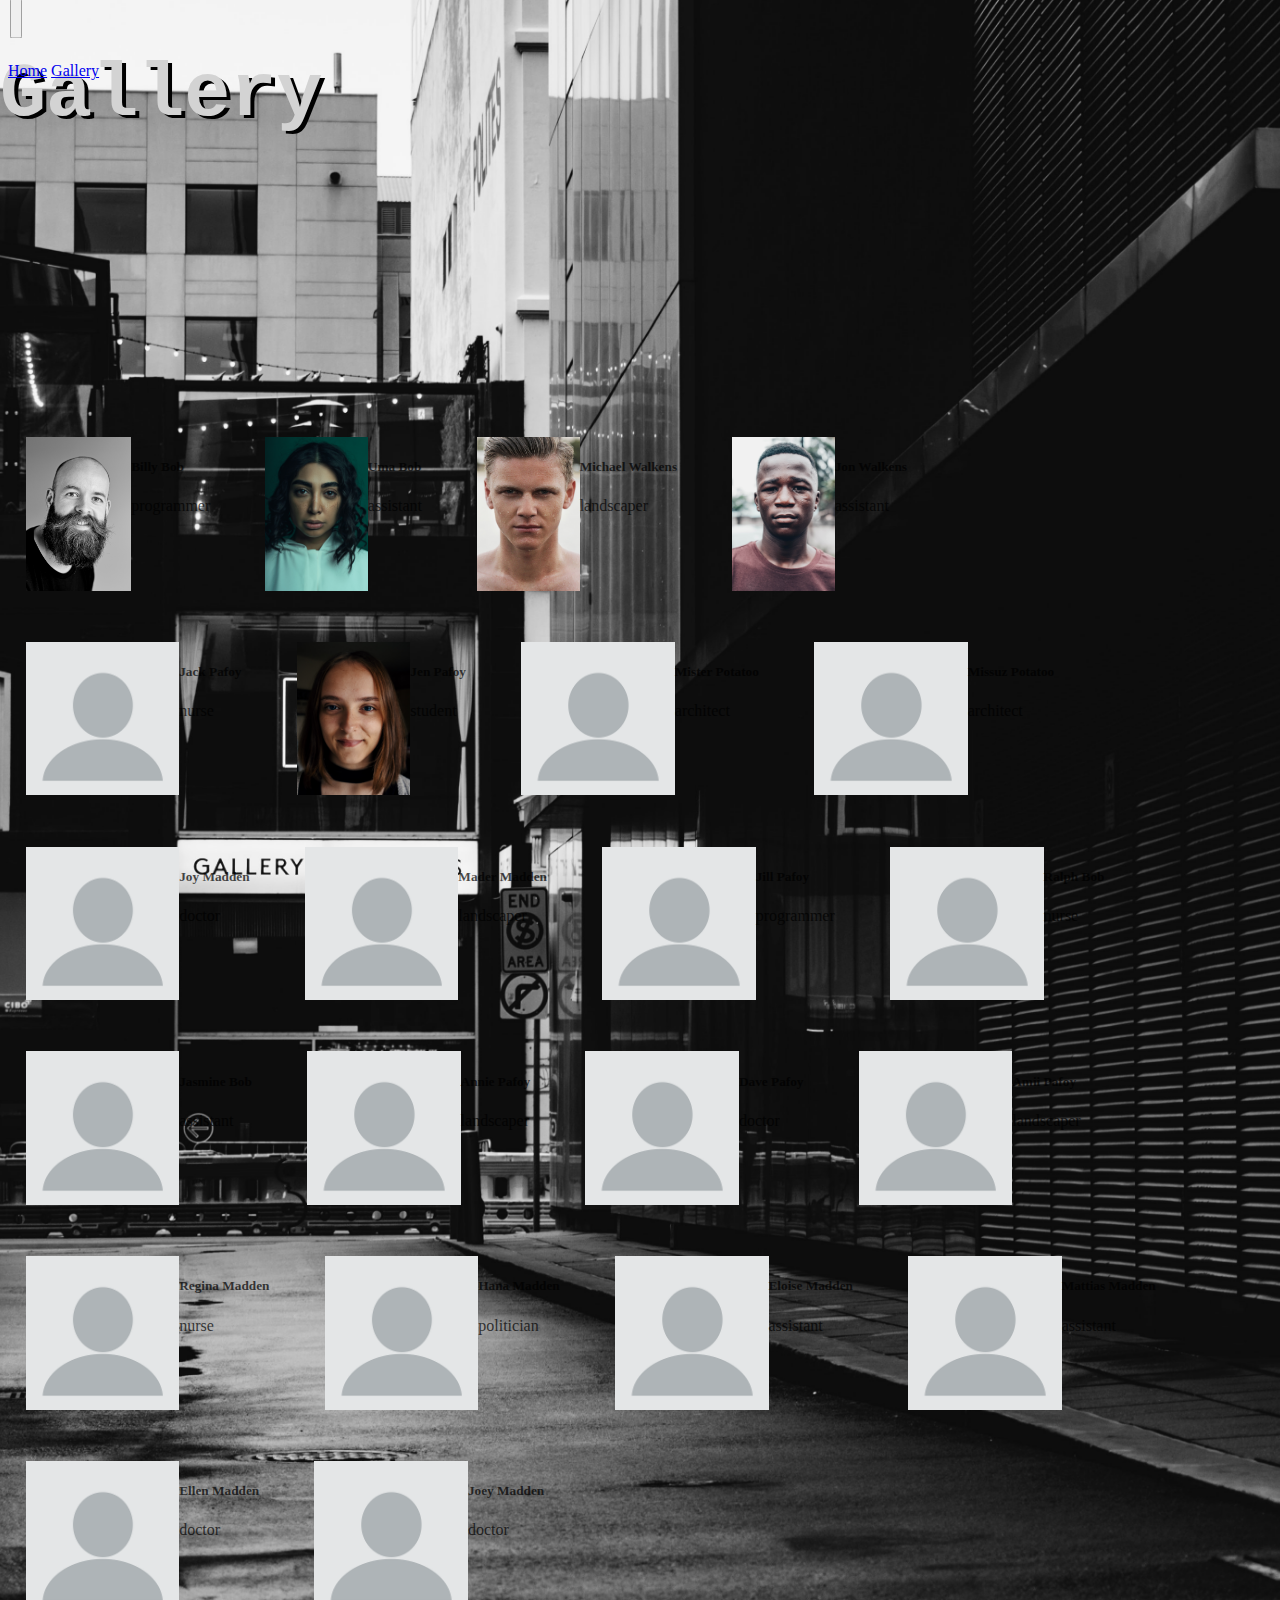
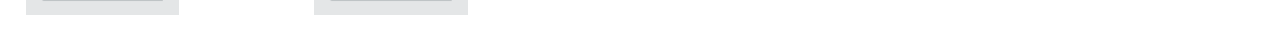
==== commit cfea73d3: "Add new js file for galleryData function. Add images to gallery. Commented out mostWantedScript in g" ====
--- a/gallery.html
+++ b/gallery.html
@@ -45,7 +45,7 @@
                 <div class="row">
                     <div class="col"></div>
                     <div class="card bg-dark text-white col">
-                        <img src="images\no-img.png" alt="Random Photo" class="card-img" alt="...">
+                        <img src="" alt="Random Photo" class="card-img" alt="...">
                         <div class="card-img-overlay">
                             <h5 class="card-title" id="card-title">Billy Bob</h5>
                             <p class="card-text">Occupation: Software Developer</p>
@@ -256,10 +256,9 @@
             </div>
         </div>
 
-        <script src="https://cdn.jsdelivr.net/npm/bootstrap@5.0.0-beta2/dist/js/bootstrap.bundle.min.js"
-        integrity="sha384-b5kHyXgcpbZJO/tY9Ul7kGkf1S0CWuKcCD38l8YkeH8z8QjE0GmW1gYU5S9FOnJ0" crossorigin="anonymous"></script>
-        <!-- <script src="data.js" type="text/javascript"></script>
+        <script src="data.js" type="text/javascript"></script>
         <script src="app.js" type="text/javascript"></script>
-        <script src="mostWantedScript.js" type="text/javascript"></script>
+        <script src='galleryScript.js' type="text/javascript"></script>
+        <!-- <script src="mostWantedScript.js" type="text/javascript"></script> -->
     </body>
 </html>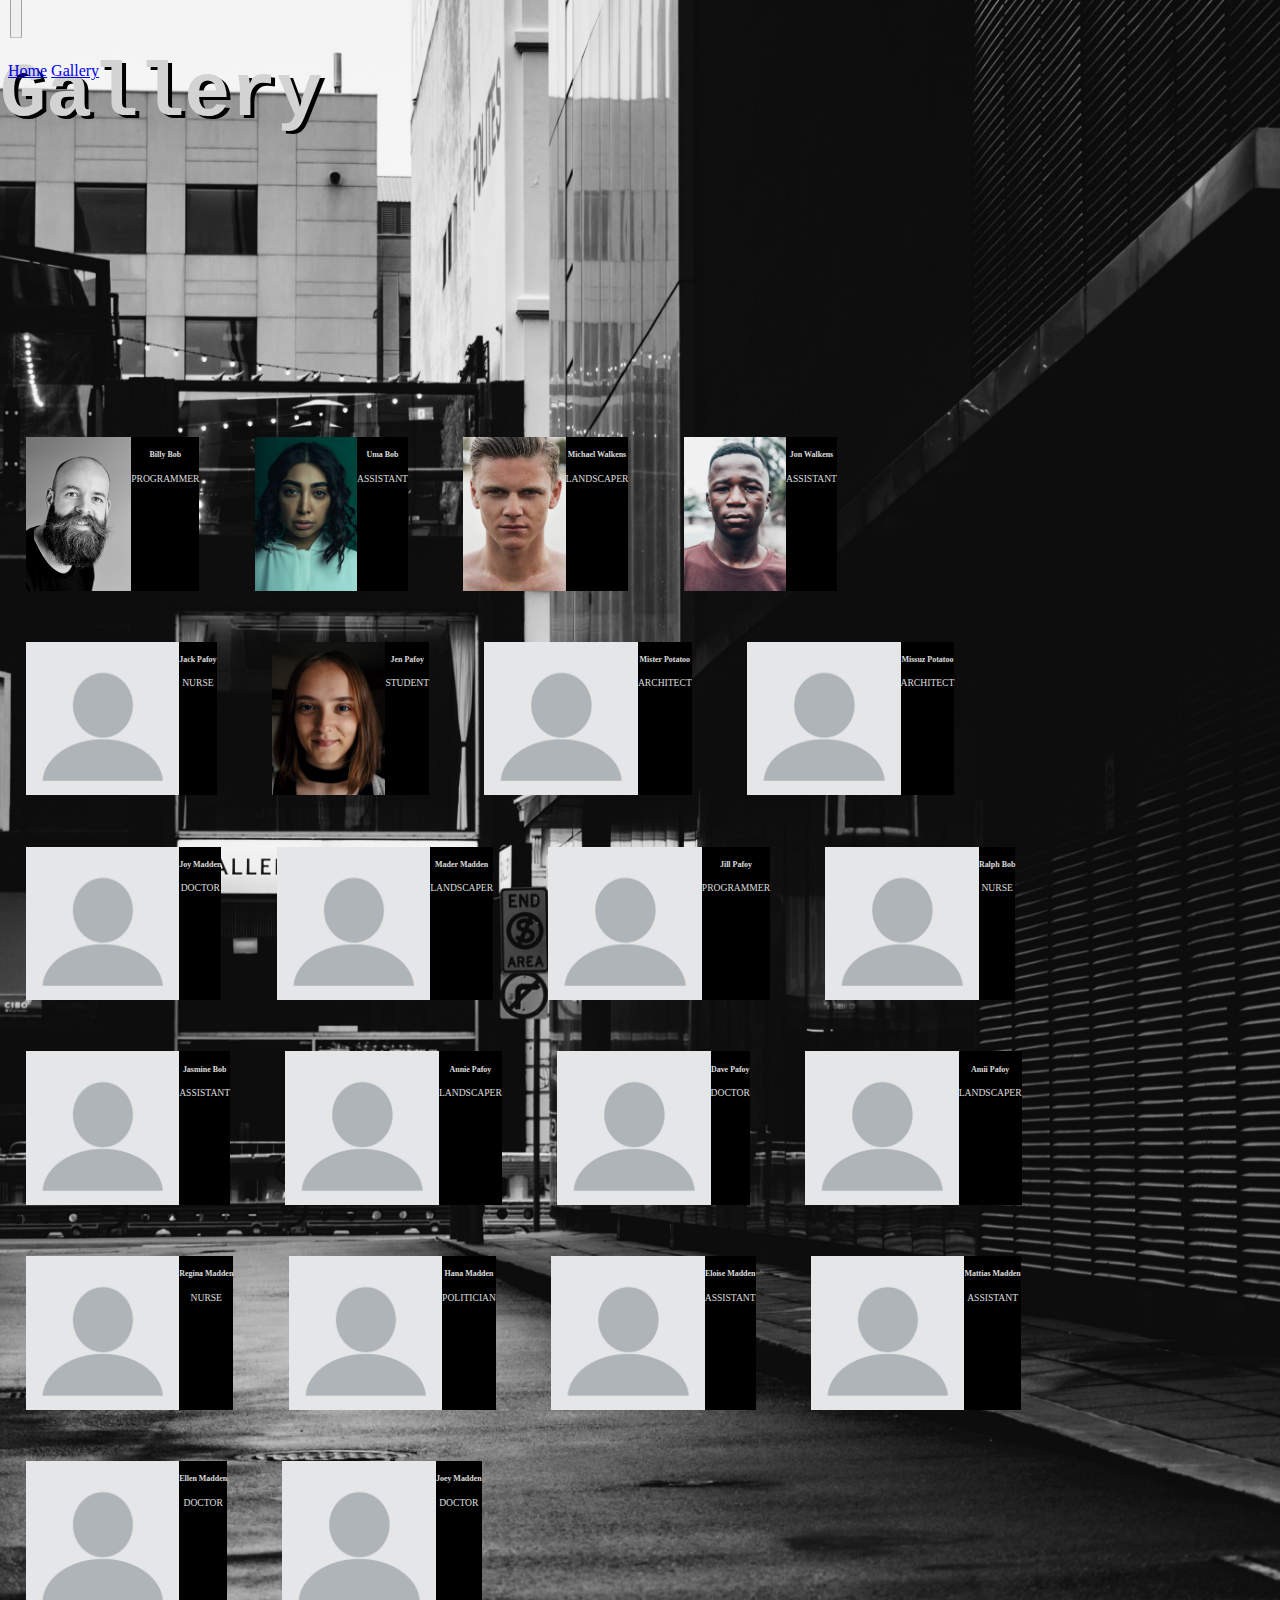
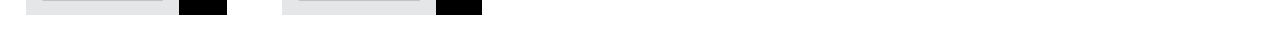
==== commit 6dc3f0b2: "Removed hard code from gallery.html. Add media breakpoints for scaling of images." ====
--- a/gallery.html
+++ b/gallery.html
@@ -13,8 +13,7 @@
         <title>Most Wanted List</title>
     </head>
     <body>
-
-        <nav class="navbar navbar-expand-lg navbar-light">
+        <nav class="navbar navbar-expand-lg navbar-dark">
             <div class="container-fluid">
                 <a class="navbar-brand" href="#"></a>
                 <button class="navbar-toggler" type="button" data-bs-toggle="collapse" data-bs-target="#navbarNavAltMarkup" aria-controls="navbarNavAltMarkup" aria-expanded="false" aria-label="Toggle navigation">
@@ -24,12 +23,10 @@
                 <div class="navbar-nav">
                     <a class="nav-link" href="./index.html">Home</a>
                     <a class="nav-link active" aria-current="page" href="#">Gallery</a>
-
                 </div>
                 </div>
             </div>
-        </nav>
-        
+        </nav>      
         <div class="background" >
             <a href="https://unsplash.com/@marcus_wallis?utm_source=unsplash&utm_medium=referral&utm_content=creditCopyText" readonly></a>
             <a href="/s/photos/gallery?utm_source=unsplash&utm_medium=referral&utm_content=creditCopyText" readonly></a>
@@ -44,218 +41,186 @@
                 </div> -->
                 <div class="row">
                     <div class="col"></div>
-                    <div class="card bg-dark text-white col">
-                        <img src="" alt="Random Photo" class="card-img" alt="...">
-                        <div class="card-img-overlay">
-                            <h5 class="card-title" id="card-title">Billy Bob</h5>
-                            <p class="card-text">Occupation: Software Developer</p>
-                        </div>
-                    </div>
-
-                    <div class="card bg-dark text-white col">
-                        <img src="images\no-img.png" alt="Random Photo" class="card-img" alt="...">
-                        <div class="card-img-overlay">
-                            <h5 class="card-title" id="card-title">Billy Bob</h5>
-                            <p class="card-text">Occupation: Software Developer</p>
-                        </div>
-                    </div>
-
-                    <div class="card bg-dark text-white col">
-                        <img src="images\no-img.png" alt="Random Photo" class="card-img" alt="...">
-                        <div class="card-img-overlay">
-                            <h5 class="card-title" id="card-title">Billy Bob</h5>
-                            <p class="card-text">Occupation: Software Developer</p>
-                        </div>
-                    </div>
-
-                    <div class="card bg-dark text-white col">
-                        <img src="images\no-img.png" alt="Random Photo" class="card-img" alt="...">
+                    <div class="card col" >
+                        <img src="" alt="Portrait of Individual" class="card-img">
+                        <div class="card-img-overlay">
+                            <h5 class="card-title" id="card-title"></h5>
+                            <p class="card-text"></p>
+                        </div>
+                    </div>
+                    <div class="card col" >
+                        <img src="images\no-img.png" alt="Portrait of Individual" class="card-img">
+                        <div class="card-img-overlay">
+                            <h5 class="card-title" id="card-title"></h5>
+                            <p class="card-text"></p>
+                        </div>
+                    </div>
+                    <div class="card col" >
+                        <img src="images\no-img.png" alt="Portrait of Individual" class="card-img">
+                        <div class="card-img-overlay">
+                            <h5 class="card-title" id="card-title"></h5>
+                            <p class="card-text"></p>
+                        </div>
+                    </div>
+                    <div class="card col" >
+                        <img src="images\no-img.png" alt="Portrait of Individual" class="card-img">
                         <div class="card-img-overlay" id="card-title">
-                            <h5 class="card-title">Billy Bob</h5>
-                            <p class="card-text">Occupation: Software Developer</p>
-                        </div>
-                    </div>
-                    <div class="col"></div>
-                </div>
-
-                <!-- <div class="row">
-                    <div class="col"></div>
-                </div> -->
-                <div class="row">
-                    <div class="col"></div>
-                    <div class="card bg-dark text-white col">
-                        <img src="images\no-img.png" alt="Random Photo" class="card-img" alt="...">
-                        <div class="card-img-overlay">
-                            <h5 class="card-title" id="card-title">Billy Bob</h5>
-                            <p class="card-text">Occupation: Software Developer</p>
-                        </div>
-                    </div>
-
-                    <div class="card bg-dark text-white col">
-                        <img src="images\no-img.png" alt="Random Photo" class="card-img" alt="...">
-                        <div class="card-img-overlay">
-                            <h5 class="card-title" id="card-title">Billy Bob</h5>
-                            <p class="card-text">Occupation: Software Developer</p>
-                        </div>
-                    </div>
-
-                    <div class="card bg-dark text-white col">
-                        <img src="images\no-img.png" alt="Random Photo" class="card-img" alt="...">
-                        <div class="card-img-overlay">
-                            <h5 class="card-title" id="card-title">Billy Bob</h5>
-                            <p class="card-text">Occupation: Software Developer</p>
-                        </div>
-                    </div>
-
-                    <div class="card bg-dark text-white col">
-                        <img src="images\no-img.png" alt="Random Photo" class="card-img" alt="...">
-                        <div class="card-img-overlay">
-                            <h5 class="card-title" id="card-title">Billy Bob</h5>
-                            <p class="card-text">Occupation: Software Developer</p>
-                        </div>
-                    </div>
-                    <div class="col"></div>
-                </div>
-
-                <!-- <div class="row">
-                    <div class="col"></div>
-                </div> -->
-                <div class="row">
-                    <div class="col"></div>
-                    <div class="card bg-dark text-white col">
-                        <img src="images\no-img.png" alt="Random Photo" class="card-img" alt="...">
-                        <div class="card-img-overlay">
-                            <h5 class="card-title" id="card-title">Billy Bob</h5>
-                            <p class="card-text" id="card-title">Occupation: Software Developer</p>
-                        </div>
-                    </div>
-
-                    <div class="card bg-dark text-white col">
-                        <img src="images\no-img.png" alt="Random Photo" class="card-img" alt="...">
-                        <div class="card-img-overlay">
-                            <h5 class="card-title" id="card-title">Billy Bob</h5>
-                            <p class="card-text">Occupation: Software Developer</p>
-                        </div>
-                    </div>
-
-                    <div class="card bg-dark text-white col">
-                        <img src="images\no-img.png" alt="Random Photo" class="card-img" alt="...">
-                        <div class="card-img-overlay">
-                            <h5 class="card-title" id="card-title">Billy Bob</h5>
-                            <p class="card-text">Occupation: Software Developer</p>
-                        </div>
-                    </div>
-
-                    <div class="card bg-dark text-white col">
-                        <img src="images\no-img.png" alt="Random Photo" class="card-img" alt="...">
-                        <div class="card-img-overlay">
-                            <h5 class="card-title" id="card-title">Billy Bob</h5>
-                            <p class="card-text">Occupation: Software Developer</p>
-                        </div>
-                    </div>
-                    <div class="col"></div>
-                </div>
-<!--
-                <div class="row">
-                    <div class="col"></div>
-                </div> -->
-                <div class="row">
-                    <div class="col"></div>
-                    <div class="card bg-dark text-white col">
-                        <img src="images\no-img.png" alt="Random Photo" class="card-img" alt="...">
-                        <div class="card-img-overlay">
-                            <h5 class="card-title" id="card-title">Billy Bob</h5>
-                            <p class="card-text">Occupation: Software Developer</p>
-                        </div>
-                    </div>
-
-                    <div class="card bg-dark text-white col">
-                        <img src="images\no-img.png" alt="Random Photo" class="card-img" alt="...">
-                        <div class="card-img-overlay">
-                            <h5 class="card-title" id="card-title">Billy Bob</h5>
-                            <p class="card-text">Occupation: Software Developer</p>
-                        </div>
-                    </div>
-
-                    <div class="card bg-dark text-white col">
-                        <img src="images\no-img.png" alt="Random Photo" class="card-img" alt="...">
-                        <div class="card-img-overlay">
-                            <h5 class="card-title" id="card-title">Billy Bob</h5>
-                            <p class="card-text">Occupation: Software Developer</p>
-                        </div>
-                    </div>
-
-                    <div class="card bg-dark text-white col">
-                        <img src="images\no-img.png" alt="Random Photo" class="card-img" alt="...">
-                        <div class="card-img-overlay">
-                            <h5 class="card-title" id="card-title">Billy Bob</h5>
-                            <p class="card-text">Occupation: Software Developer</p>
-                        </div>
-                    </div>
-                    <div class="col"></div>
-                </div>
-
-                <div class="row">
-                    <div class="col"></div>
-                    <div class="card bg-dark text-white col">
-                        <img src="images\no-img.png" alt="Random Photo" class="card-img" alt="...">
-                        <div class="card-img-overlay">
-                            <h5 class="card-title" id="card-title">Billy Bob</h5>
-                            <p class="card-text">Occupation: Software Developer</p>
-                        </div>
-                    </div>
-
-                    <div class="card bg-dark text-white col">
-                        <img src="images\no-img.png" alt="Random Photo" class="card-img" alt="...">
-                        <div class="card-img-overlay">
-                            <h5 class="card-title" id="card-title">Billy Bob</h5>
-                            <p class="card-text">Occupation: Software Developer</p>
-                        </div>
-                    </div>
-
-                    <div class="card bg-dark text-white col">
-                        <img src="images\no-img.png" alt="Random Photo" class="card-img" alt="...">
-                        <div class="card-img-overlay">
-                            <h5 class="card-title" id="card-title">Billy Bob</h5>
-                            <p class="card-text">Occupation: Software Developer</p>
-                        </div>
-                    </div>
-
-                    <div class="card bg-dark text-white col">
-                        <img src="images\no-img.png" alt="Random Photo" class="card-img" alt="...">
-                        <div class="card-img-overlay">
-                            <h5 class="card-title" id="card-title">Billy Bob</h5>
-                            <p class="card-text">Occupation: Software Developer</p>
-                        </div>
-                    </div>
-                    <div class="col"></div>
-                </div>
-
-                <div class="row">
-                    <div class="col"></div>
-                    <div class="col"></div>
-                    <div class="card bg-dark text-white col">
-                        <img src="images\no-img.png" alt="Random Photo" class="card-img" alt="...">
-                        <div class="card-img-overlay">
-                            <h5 class="card-title" id="card-title">Billy Bob</h5>
-                            <p class="card-text">Occupation: Software Developer</p>
-                        </div>
-                    </div>
-
-                    <div class="card bg-dark text-white col">
-                        <img src="images\no-img.png" alt="Random Photo" class="card-img" alt="...">
-                        <div class="card-img-overlay">
-                            <h5 class="card-title" id="card-title">Billy Bob</h5>
-                            <p class="card-text">Occupation: Software Developer</p>
-                        </div>
-                    </div>
-                    <div class="col"></div>
-                    <div class="col"></div>
-                </div>
-
+                            <h5 class="card-title"></h5>
+                            <p class="card-text"></p>
+                        </div>
+                    </div>
+                    <div class="col"></div>
+                </div>
+                <div class="row">
+                    <div class="col"></div>
+                    <div class="card col" >
+                        <img src="images\no-img.png" alt="Portrait of Individual" class="card-img">
+                        <div class="card-img-overlay">
+                            <h5 class="card-title" id="card-title"></h5>
+                            <p class="card-text"></p>
+                        </div>
+                    </div>
+                    <div class="card col" >
+                        <img src="images\no-img.png" alt="Portrait of Individual" class="card-img">
+                        <div class="card-img-overlay">
+                            <h5 class="card-title" id="card-title"></h5>
+                            <p class="card-text"></p>
+                        </div>
+                    </div>
+                    <div class="card col" >
+                        <img src="images\no-img.png" alt="Portrait of Individual" class="card-img">
+                        <div class="card-img-overlay">
+                            <h5 class="card-title" id="card-title"></h5>
+                            <p class="card-text"></p>
+                        </div>
+                    </div>
+                    <div class="card col" >
+                        <img src="images\no-img.png" alt="Portrait of Individual" class="card-img">
+                        <div class="card-img-overlay">
+                            <h5 class="card-title" id="card-title"></h5>
+                            <p class="card-text"></p>
+                        </div>
+                    </div>
+                    <div class="col"></div>
+                </div>
+                <div class="row">
+                    <div class="col"></div>
+                    <div class="card col" >
+                        <img src="images\no-img.png" alt="Portrait of Individual" class="card-img">
+                        <div class="card-img-overlay">
+                            <h5 class="card-title" id="card-title"></h5>
+                            <p class="card-text" id="card-title"></p>
+                        </div>
+                    </div>
+                    <div class="card col" >
+                        <img src="images\no-img.png" alt="Portrait of Individual" class="card-img">
+                        <div class="card-img-overlay">
+                            <h5 class="card-title" id="card-title"></h5>
+                            <p class="card-text"></p>
+                        </div>
+                    </div>
+                    <div class="card col" >
+                        <img src="images\no-img.png" alt="Portrait of Individual" class="card-img">
+                        <div class="card-img-overlay">
+                            <h5 class="card-title" id="card-title"></h5>
+                            <p class="card-text"></p>
+                        </div>
+                    </div>
+                    <div class="card col" >
+                        <img src="images\no-img.png" alt="Portrait of Individual" class="card-img">
+                        <div class="card-img-overlay">
+                            <h5 class="card-title" id="card-title"></h5>
+                            <p class="card-text"></p>
+                        </div>
+                    </div>
+                    <div class="col"></div>
+                </div>
+                <div class="row">
+                    <div class="col"></div>
+                    <div class="card col" >
+                        <img src="images\no-img.png" alt="Portrait of Individual" class="card-img">
+                        <div class="card-img-overlay">
+                            <h5 class="card-title" id="card-title"></h5>
+                            <p class="card-text"></p>
+                        </div>
+                    </div>
+                    <div class="card col" >
+                        <img src="images\no-img.png" alt="Portrait of Individual" class="card-img">
+                        <div class="card-img-overlay">
+                            <h5 class="card-title" id="card-title"></h5>
+                            <p class="card-text"></p>
+                        </div>
+                    </div>
+                    <div class="card col" >
+                        <img src="images\no-img.png" alt="Portrait of Individual" class="card-img">
+                        <div class="card-img-overlay">
+                            <h5 class="card-title" id="card-title"></h5>
+                            <p class="card-text"></p>
+                        </div>
+                    </div>
+                    <div class="card col" >
+                        <img src="images\no-img.png" alt="Portrait of Individual" class="card-img">
+                        <div class="card-img-overlay">
+                            <h5 class="card-title" id="card-title"></h5>
+                            <p class="card-text"></p>
+                        </div>
+                    </div>
+                    <div class="col"></div>
+                </div>
+                <div class="row">
+                    <div class="col"></div>
+                    <div class="card col" >
+                        <img src="images\no-img.png" alt="Portrait of Individual" class="card-img">
+                        <div class="card-img-overlay">
+                            <h5 class="card-title" id="card-title"></h5>
+                            <p class="card-text"></p>
+                        </div>
+                    </div>
+                    <div class="card col">
+                        <img src="images\no-img.png" alt="Portrait of Individual" class="card-img">
+                        <div class="card-img-overlay">
+                            <h5 class="card-title" id="card-title"></h5>
+                            <p class="card-text"></p>
+                        </div>
+                    </div>
+                    <div class="card col">
+                        <img src="images\no-img.png" alt="Portrait of Individual" class="card-img">
+                        <div class="card-img-overlay">
+                            <h5 class="card-title" id="card-title"></h5>
+                            <p class="card-text"></p>
+                        </div>
+                    </div>
+                    <div class="card col">
+                        <img src="images\no-img.png" alt="Portrait of Individual" class="card-img">
+                        <div class="card-img-overlay">
+                            <h5 class="card-title" id="card-title"></h5>
+                            <p class="card-text"></p>
+                        </div>
+                    </div>
+                    <div class="col"></div>
+                </div>
+                <div class="row">
+                    <div class="col"></div>
+                    <div class="col"></div>
+                    <div class="card col">
+                        <img src="images\no-img.png" alt="Portrait of Individual" class="card-img">
+                        <div class="card-img-overlay">
+                            <h5 class="card-title" id="card-title"></h5>
+                            <p class="card-text"></p>
+                        </div>
+                    </div>
+                    <div class="card col">
+                        <img src="images\no-img.png" alt="Portrait of Individual" class="card-img">
+                        <div class="card-img-overlay">
+                            <h5 class="card-title" id="card-title"></h5>
+                            <p class="card-text"></p>
+                        </div>
+                    </div>
+                    <div class="col"></div>
+                    <div class="col"></div>
+                </div>
             </div>
         </div>
-
         <script src="data.js" type="text/javascript"></script>
         <script src="app.js" type="text/javascript"></script>
         <script src='galleryScript.js' type="text/javascript"></script>
--- a/galleryStyle.css
+++ b/galleryStyle.css
@@ -74,10 +74,10 @@
     display: inline-flex;
     margin:  2vmax;
     padding: 0;
-}
-
-.card > * {
-    color: black;
+    background-color: black;
+    color: rgb(255, 255, 255);
+    text-align: center;
+    font-size: .75vmax;
 }
 
 .card-img {
@@ -85,7 +85,8 @@
 }
 
 .card-title, .card-text {
-    opacity: .7;
+    opacity: .85;
+    position: relative;
 }
 
 
@@ -132,6 +133,25 @@
 
 }
 
+@media (max-width: 992px)
+{
+    nav {
+        height: 2.5vmax;
+    }
+
+    .card-text {
+        display: none;
+    }
+
+    .card-title {
+        font-size: 2vmax;
+    }
+
+}
+
+
+
+
 @media (max-width: 768px)
 {
     .card-text {
@@ -146,6 +166,10 @@
 
 @media (max-width: 576px)
 {
+    .card {
+        transform: scale(1.75, 1);
+    }
+    
     .card-text, .card-title {
         display: none;
     }
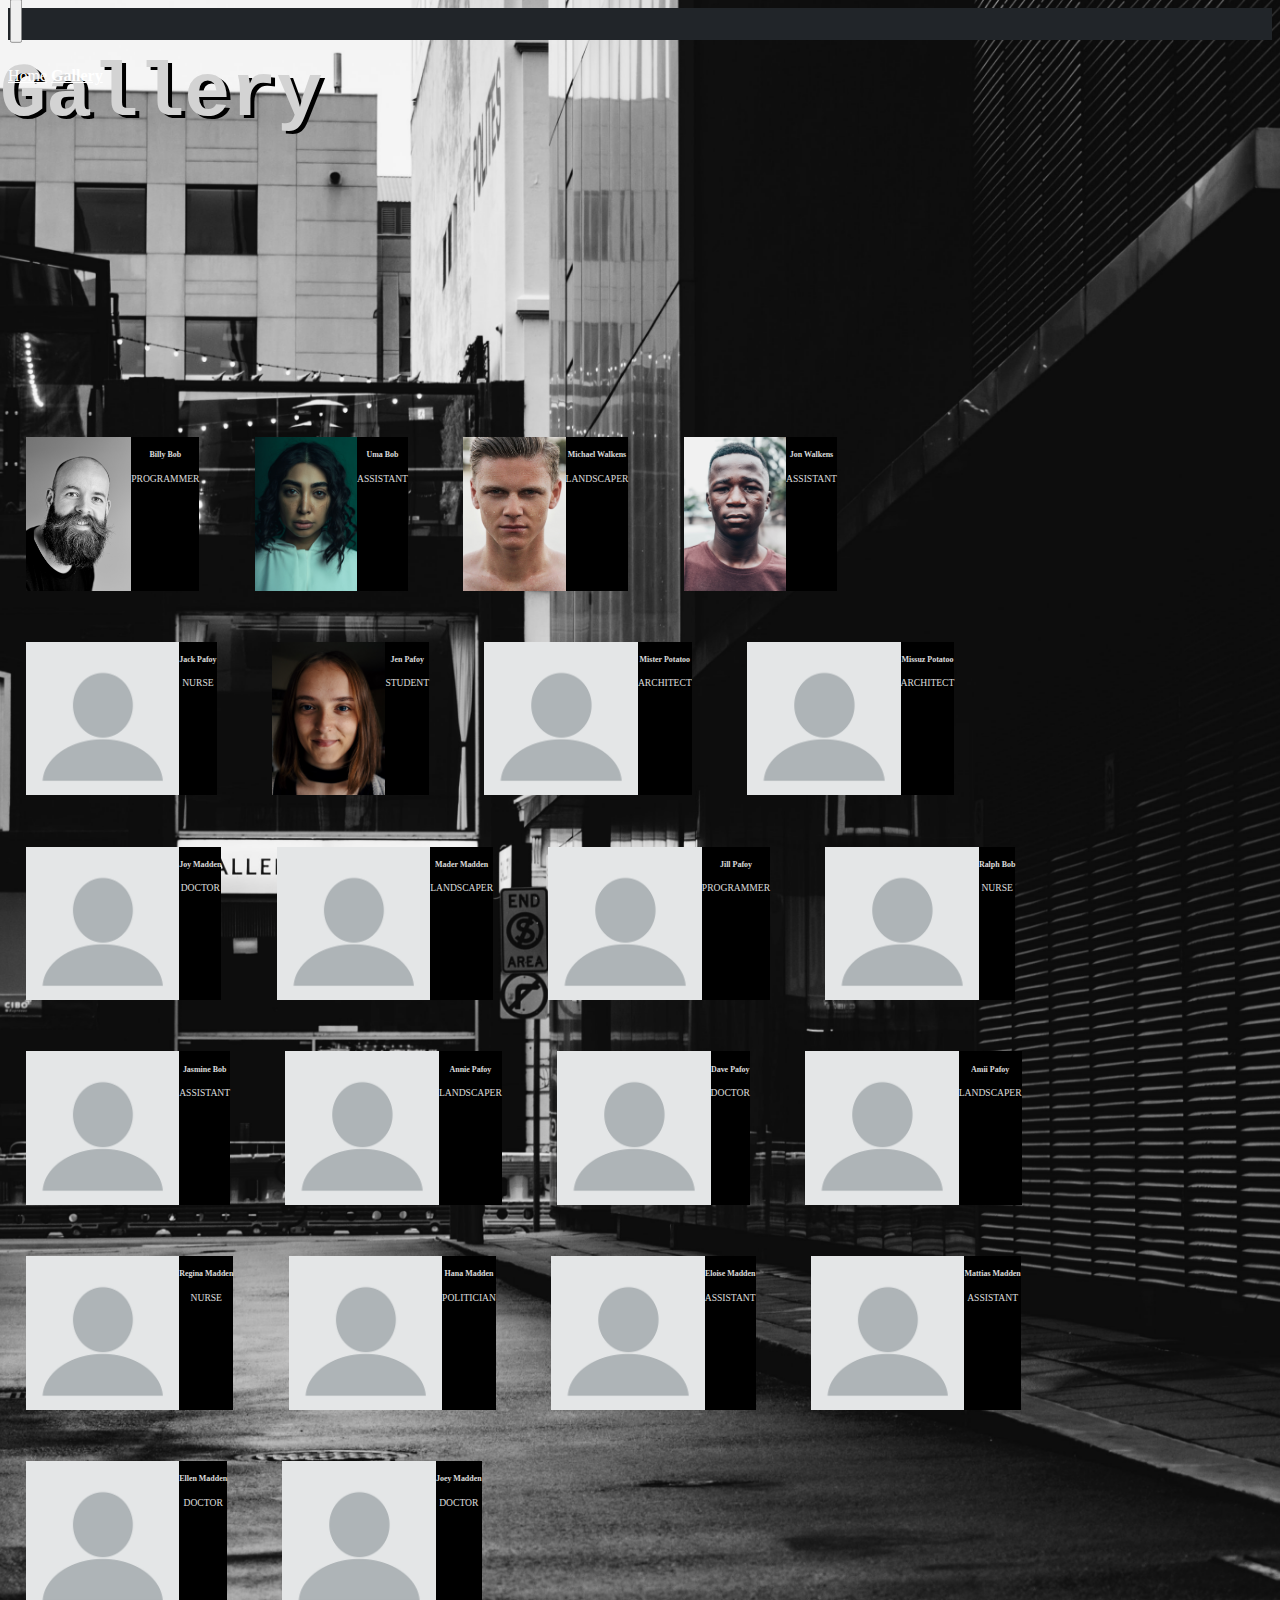
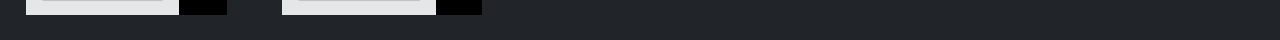
==== commit f7704738: "Add bolder font for active link in nav bar, adjust media breakpoints for gallery images on mobile de" ====
--- a/gallery.html
+++ b/gallery.html
@@ -13,20 +13,20 @@
         <title>Most Wanted List</title>
     </head>
     <body>
-        <nav class="navbar navbar-expand-lg navbar-dark">
+        <nav class="navbar navbar-expand-lg navbar-dark bg-dark">
             <div class="container-fluid">
                 <a class="navbar-brand" href="#"></a>
                 <button class="navbar-toggler" type="button" data-bs-toggle="collapse" data-bs-target="#navbarNavAltMarkup" aria-controls="navbarNavAltMarkup" aria-expanded="false" aria-label="Toggle navigation">
-                <span class="navbar-toggler-icon"></span>
+                    <span class="navbar-toggler-icon"></span>
                 </button>
                 <div class="collapse navbar-collapse" id="navbarNavAltMarkup">
-                <div class="navbar-nav">
-                    <a class="nav-link" href="./index.html">Home</a>
-                    <a class="nav-link active" aria-current="page" href="#">Gallery</a>
-                </div>
+                    <div class="navbar-nav">
+                        <a class="nav-link" href="./index.html">Home</a>
+                        <a class="nav-link active" aria-current="page" href="#">Gallery</a>
+                    </div>
                 </div>
             </div>
-        </nav>      
+        </nav>   
         <div class="background" >
             <a href="https://unsplash.com/@marcus_wallis?utm_source=unsplash&utm_medium=referral&utm_content=creditCopyText" readonly></a>
             <a href="/s/photos/gallery?utm_source=unsplash&utm_medium=referral&utm_content=creditCopyText" readonly></a>
@@ -36,9 +36,6 @@
                         <h1>Gallery</h1>
                     </div>
                 </div>
-                <!-- <div class="row">
-                    <div class="col"></div>
-                </div> -->
                 <div class="row">
                     <div class="col"></div>
                     <div class="card col" >
@@ -221,6 +218,7 @@
                 </div>
             </div>
         </div>
+        <script src="https://cdn.jsdelivr.net/npm/bootstrap@5.0.0-beta2/dist/js/bootstrap.bundle.min.js" integrity="sha384-b5kHyXgcpbZJO/tY9Ul7kGkf1S0CWuKcCD38l8YkeH8z8QjE0GmW1gYU5S9FOnJ0" crossorigin="anonymous"></script>
         <script src="data.js" type="text/javascript"></script>
         <script src="app.js" type="text/javascript"></script>
         <script src='galleryScript.js' type="text/javascript"></script>
--- a/galleryStyle.css
+++ b/galleryStyle.css
@@ -1,6 +1,10 @@
 /* * {
     border: 1px solid red;
 } */
+
+body,html {
+    background-color: rgb(33,37,41);
+}
 
 .container {
     height: 100vmax;
@@ -13,12 +17,11 @@
 
 /* NavBar*/
 nav {
-    /* background-color: rgb(163,163,163); */
-    height: 4vmax;
+    height: 5vmax;
 }
 
 .navbar-toggler {
-    height: 4.15vmax;
+    height: 4.5vmax;
     position: relative;
     bottom: 1.25vmax;
     transform: scale(.75);
@@ -27,6 +30,15 @@
 .navbar-toggler-icon {
     position: relative;
     bottom: .775vmax;
+}
+
+.navbar-dark .navbar-nav .nav-link.active, .navbar-dark .navbar-nav .show>.nav-link {
+    color: rgb(255, 255, 255);
+    font-weight: bold;
+}
+
+.navbar-dark .navbar-nav .nav-link {
+    color: rgb(255, 255, 255);
 }
 
 
@@ -135,10 +147,6 @@
 
 @media (max-width: 992px)
 {
-    nav {
-        height: 2.5vmax;
-    }
-
     .card-text {
         display: none;
     }
@@ -166,11 +174,15 @@
 
 @media (max-width: 576px)
 {
+
+    .card-text, .card-title {
+        display: none;
+    }
+}
+
+@media (max-width: 450px) {
+    
     .card {
         transform: scale(1.75, 1);
     }
-    
-    .card-text, .card-title {
-        display: none;
-    }
 }